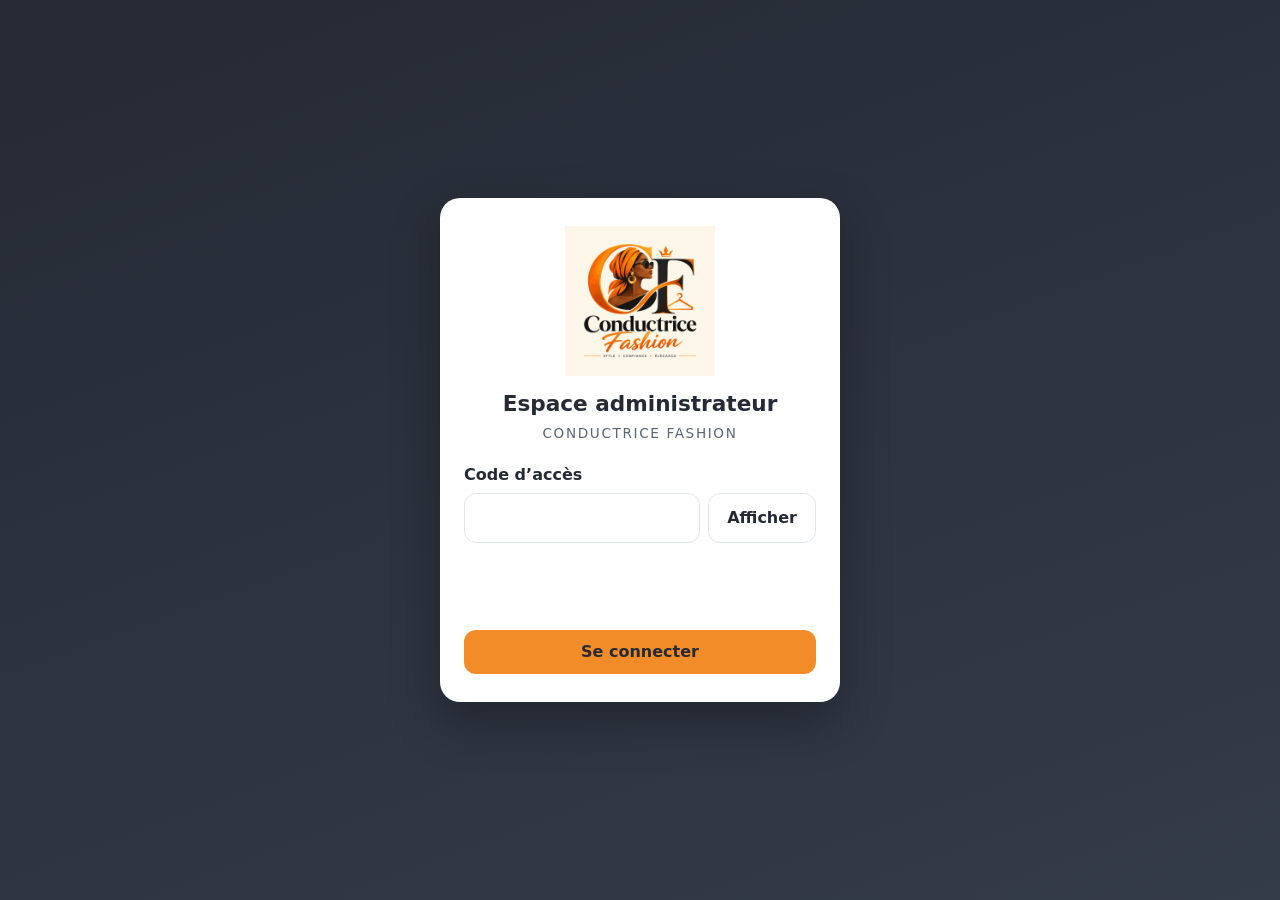
==== admin.html @ 632f1bcc "Update print statement from 'Hello' to 'Goodbye'" ====
<!DOCTYPE html>
<html lang="fr">
<head>
<meta charset="utf-8">
<meta name="viewport" content="width=device-width, initial-scale=1">
<meta name="robots" content="noindex, nofollow">
<meta name="referrer" content="no-referrer">
<meta name="theme-color" content="#252A34">
<meta http-equiv="Content-Security-Policy" content="default-src 'none'; script-src 'unsafe-inline'; style-src 'unsafe-inline'; img-src 'self' https: data:; connect-src https://fra.cloud.appwrite.io; base-uri 'none'; form-action 'none'">
<link rel="icon" href="data:,">
<title>Administration · CONDUCTRICE FASHION</title>
<style>
/* ===== Variables de la charte (orange, anthracite, blanc, gris clair) ===== */
:root{
  --orange:#F28C28; --orange-fonce:#B45309; --anthracite:#252A34;
  --gris:#F1F4F9; --muted:#5B6472; --bord:#E1E6EE;
  --ok:#1E7B46; --danger:#B42318; --rayon:14px; --haut:56px;
  --ombre:0 1px 2px rgba(37,42,52,.06),0 6px 18px rgba(37,42,52,.07);
}
*{box-sizing:border-box}
html{-webkit-text-size-adjust:100%}
body{margin:0;font:16px/1.5 system-ui,-apple-system,"Segoe UI",Roboto,Arial,sans-serif;background:var(--gris);color:var(--anthracite)}
.hidden{display:none!important}
button,input,select,textarea{font:inherit;color:inherit}
button{cursor:pointer}
:focus-visible{outline:3px solid var(--orange);outline-offset:2px}
.ic{width:22px;height:22px;fill:none;stroke:currentColor;stroke-width:2;stroke-linecap:round;stroke-linejoin:round;flex:none}

/* ===== Champs et boutons ===== */
input[type=text],input[type=password],input[type=search],input[type=number],textarea,select{width:100%;padding:12px 14px;border:1.5px solid var(--bord);border-radius:12px;background:#fff}
input:disabled{background:#eef0f4}
textarea{min-height:90px;resize:vertical}
.btn{display:inline-flex;align-items:center;justify-content:center;gap:8px;min-height:44px;padding:0 18px;border:0;border-radius:12px;font-weight:700}
.btn.primaire{background:var(--orange);color:var(--anthracite)}
.btn.secondaire{background:#fff;border:1.5px solid var(--bord)}
.btn.danger{background:#fff;border:1.5px solid #f2c4bf;color:var(--danger)}
.btn.plein{width:100%}
.btn:disabled{opacity:.55;cursor:not-allowed}
.btn-icone{display:inline-grid;place-items:center;width:44px;height:44px;border:0;border-radius:12px;background:transparent;color:inherit}
.btn-icone.clair{background:#fff;border:1.5px solid var(--bord)}

/* ===== Connexion ===== */
.connexion{min-height:100vh;display:grid;place-items:center;padding:20px;background:linear-gradient(160deg,#252A34 0%,#343b49 100%)}
.carte-connexion{width:100%;max-width:400px;background:#fff;border-radius:20px;padding:28px 24px;box-shadow:0 20px 50px rgba(0,0,0,.3);text-align:center}
.logo{width:64px;height:64px;margin:0 auto 12px;border-radius:18px;background:var(--orange);color:var(--anthracite);display:grid;place-items:center;font-weight:800;font-size:24px;letter-spacing:1px}
.logo.petit{width:40px;height:40px;border-radius:12px;font-size:16px;margin:0}
.logo-img{display:block;width:150px;height:auto;margin:0 auto 12px}
.logo-img.gauche{margin:0 0 4px}
.carte-connexion h1{margin:0;font-size:1.35rem}
.sous{margin:2px 0 20px;color:var(--muted);font-size:.85rem;letter-spacing:.12em}
.carte-connexion label{display:block;text-align:left;font-weight:600;margin-bottom:6px}
.champ-code{display:flex;gap:8px}
.champ-code input{flex:1;min-width:0}
.msg{min-height:1.4em;margin:10px 0;font-size:.92rem;text-align:left}
.msg.erreur{color:var(--danger)}
.msg.info{color:var(--muted)}
.decompte{min-height:2.4rem;font-size:2rem;line-height:1.2;font-weight:800;font-variant-numeric:tabular-nums;margin:0 0 8px;color:var(--danger)}

/* ===== Structure ===== */
.topbar{position:sticky;top:0;z-index:15;height:var(--haut);display:flex;align-items:center;gap:6px;padding:0 8px;background:var(--anthracite);color:#fff}
.topbar h1{flex:1;margin:0;font-size:1.05rem;white-space:nowrap;overflow:hidden;text-overflow:ellipsis}
.menu{position:fixed;inset:0 auto 0 0;z-index:30;width:min(84vw,320px);background:#fff;padding:16px 12px;overflow-y:auto;transform:translateX(-100%);visibility:hidden;transition:transform .25s ease,visibility .25s}
.menu.ouvert{transform:none;visibility:visible}
.menu-tete{display:flex;flex-direction:column;align-items:flex-start;gap:4px;padding:4px 8px 16px;border-bottom:1px solid var(--bord);margin-bottom:8px}
.menu-tete small{display:block;color:var(--muted)}
.menu ol{list-style:none;margin:0;padding:0}
.menu-lien{width:100%;display:flex;align-items:center;gap:12px;padding:12px;border:0;border-radius:12px;background:transparent;text-align:left;font-weight:600}
a.menu-lien{text-decoration:none;color:inherit}
.menu-lien .num{color:var(--orange-fonce);font-weight:800;min-width:1.4em}
.menu-lien[aria-current=page]{background:#FDF0E1}
.menu-pied{margin-top:12px;padding-top:12px;border-top:1px solid var(--bord)}
.voile{position:fixed;inset:0;z-index:20;background:rgba(37,42,52,.5);opacity:0;pointer-events:none;transition:opacity .25s}
.voile.visible{opacity:1;pointer-events:auto}
.vue{padding:16px;max-width:980px;margin:0 auto;outline:none}
@media(min-width:960px){
  .corps{display:grid;grid-template-columns:280px 1fr;align-items:start}
  .menu{position:sticky;top:var(--haut);height:calc(100vh - var(--haut));width:auto;transform:none;visibility:visible;z-index:5;border-right:1px solid var(--bord)}
  .voile{display:none}
  #btnMenu{display:none}
}

/* ===== Cartes, listes ===== */
.carte{background:#fff;border-radius:var(--rayon);box-shadow:var(--ombre);padding:16px}
.grille-stats{display:grid;grid-template-columns:repeat(2,1fr);gap:12px}
@media(min-width:700px){.grille-stats{grid-template-columns:repeat(4,1fr)}}
.stat .valeur{font-size:1.9rem;font-weight:800;line-height:1.1}
.stat .libelle{color:var(--muted);font-size:.85rem}
.stat .detail{color:var(--orange-fonce);font-size:.85rem;font-weight:600}
.titre-bloc{font-size:1.05rem;margin:24px 0 10px}
.raccourcis{display:grid;grid-template-columns:1fr;gap:10px}
@media(min-width:700px){.raccourcis{grid-template-columns:repeat(2,1fr)}}
.raccourcis .btn{justify-content:flex-start}
.intro{color:var(--muted);margin:0 0 12px}
.compteur{margin:0 0 12px;font-size:1.05rem}
.outils{position:sticky;top:var(--haut);z-index:10;display:flex;gap:8px;align-items:center;padding:8px 0;margin-bottom:8px;background:var(--gris)}
.outils input[type=search]{flex:1;min-width:0}
.puces{flex:1;display:flex;gap:8px;overflow-x:auto;padding:2px}
.puce{flex:none;min-height:40px;padding:0 14px;border:1.5px solid var(--bord);border-radius:999px;background:#fff;font-weight:600}
.puce[aria-pressed=true]{background:var(--anthracite);border-color:var(--anthracite);color:#fff}
.liste{display:grid;gap:12px}
.item{background:#fff;border-radius:var(--rayon);box-shadow:var(--ombre);padding:12px;display:grid;grid-template-columns:72px 1fr;gap:12px;align-items:center}
.item.avec-controle{grid-template-columns:72px 1fr auto}
.item.bloc{display:block}
.vignette{width:72px;height:72px;border-radius:12px;overflow:hidden;background:#FDF0E1;display:grid;place-items:center}
.vignette img{width:100%;height:100%;object-fit:cover}
.sans-photo{font-weight:800;color:var(--orange-fonce)}
.item h3{margin:0;font-size:1rem;overflow-wrap:anywhere}
.prix{margin:0;font-weight:700}
.meta{margin:4px 0 0;color:var(--muted);font-size:.88rem;display:flex;flex-wrap:wrap;gap:6px;align-items:center}
.item-actions{grid-column:1/-1;display:flex;gap:8px;flex-wrap:wrap}
.item-actions .btn{flex:1;min-height:40px}
.badge{display:inline-block;padding:2px 10px;border-radius:999px;font-size:.78rem;font-weight:700;background:#eef0f4}
.badge.ok{background:#E2F4EA;color:var(--ok)}
.badge.off{background:#FBE4E1;color:var(--danger)}
.badge.vedette{background:#FDF0E1;color:var(--orange-fonce)}
.badge.cat{background:#E3ECFB;color:#1F4E9E}
.st-en_attente{background:#FFF3D6;color:#8A5A00}
.st-confirmee,.st-livree{background:#E2F4EA;color:var(--ok)}
.st-annulee,.st-expiree{background:#FBE4E1;color:var(--danger)}
.st-expediee{background:#E3ECFB;color:#1F4E9E}
.entete{display:flex;justify-content:space-between;gap:8px;align-items:flex-start;margin-bottom:8px}
.infos{margin:0;display:grid;gap:6px}
.infos div{display:grid;grid-template-columns:110px 1fr;gap:8px;font-size:.92rem}
.infos dt{color:var(--muted)}
.infos dd{margin:0;overflow-wrap:anywhere;white-space:pre-wrap}
.infos a{color:var(--orange-fonce);font-weight:700}
.champ-statut{display:block;margin-top:12px;font-weight:600;font-size:.9rem}
.champ-statut select{margin-top:4px}
.vide,.charge{text-align:center;color:var(--muted);padding:32px 12px}

/* ===== Étoile et interrupteur ===== */
.etoile{width:48px;height:48px;border:1.5px solid var(--bord);border-radius:14px;background:#fff;display:grid;place-items:center;color:var(--muted)}
.etoile .ic{width:26px;height:26px}
.etoile.on{border-color:var(--orange);color:var(--orange)}
.etoile.on .ic{fill:var(--orange)}
.interrupteur{position:relative;display:flex;align-items:center;gap:8px;font-weight:600;font-size:.9rem}
.interrupteur input{position:absolute;left:0;top:50%;transform:translateY(-50%);opacity:0;width:48px;height:28px;margin:0}
.curseur{position:relative;width:48px;height:28px;border-radius:999px;background:#c9cfda;transition:background .2s;flex:none}
.curseur::after{content:"";position:absolute;top:3px;left:3px;width:22px;height:22px;border-radius:50%;background:#fff;transition:transform .2s;box-shadow:0 1px 3px rgba(0,0,0,.3)}
.interrupteur input:checked+.curseur{background:var(--ok)}
.interrupteur input:checked+.curseur::after{transform:translateX(20px)}
.interrupteur input:focus-visible+.curseur{outline:3px solid var(--orange);outline-offset:2px}

/* ===== Fenêtres (dialog) ===== */
dialog{border:0;padding:0;border-radius:20px;width:min(94vw,520px);max-height:92vh;box-shadow:0 20px 60px rgba(0,0,0,.35);color:var(--anthracite)}
dialog::backdrop{background:rgba(37,42,52,.6)}
.dlg-corps{padding:20px;display:grid;gap:12px}
.dlg-corps h2{margin:0;font-size:1.15rem}
.dlg-corps label{display:block;font-weight:600;font-size:.92rem;margin-bottom:4px}
.dlg-corps label.interrupteur{display:flex;margin:0}
.dlg-corps p{margin:0}
.dlg-corps .aide{font-size:.85rem;color:var(--muted);margin-top:4px}
.deux{display:grid;grid-template-columns:1fr 1fr;gap:12px}
.dlg-actions{display:flex;gap:8px;justify-content:flex-end;flex-wrap:wrap}
.apercu{width:96px;height:96px;border-radius:12px;overflow:hidden;background:#FDF0E1;display:grid;place-items:center}
.apercu img{width:100%;height:100%;object-fit:cover}

/* ===== Message flottant ===== */
.toast{position:fixed;left:50%;bottom:20px;transform:translate(-50%,20px);z-index:60;max-width:92vw;padding:12px 18px;border-radius:12px;background:var(--anthracite);color:#fff;font-weight:600;opacity:0;pointer-events:none;transition:opacity .2s,transform .2s}
.toast.visible{opacity:1;transform:translate(-50%,0)}
.toast.erreur{background:var(--danger)}
@media (prefers-reduced-motion:reduce){*{transition:none!important;animation:none!important}}
</style>
</head>
<body>

<!-- Icônes (sprite SVG intégré) -->
<svg width="0" height="0" style="position:absolute" aria-hidden="true" focusable="false">
  <symbol id="i-menu" viewBox="0 0 24 24"><path d="M4 6h16M4 12h16M4 18h16"/></symbol>
  <symbol id="i-logout" viewBox="0 0 24 24"><path d="M9 21H5a2 2 0 01-2-2V5a2 2 0 012-2h4"/><path d="M16 17l5-5-5-5M21 12H9"/></symbol>
  <symbol id="i-plus" viewBox="0 0 24 24"><path d="M12 5v14M5 12h14"/></symbol>
  <symbol id="i-refresh" viewBox="0 0 24 24"><path d="M21 12a9 9 0 11-3-6.7L21 8"/><path d="M21 3v5h-5"/></symbol>
  <symbol id="i-grid" viewBox="0 0 24 24"><rect x="3" y="3" width="7" height="7" rx="1"/><rect x="14" y="3" width="7" height="7" rx="1"/><rect x="3" y="14" width="7" height="7" rx="1"/><rect x="14" y="14" width="7" height="7" rx="1"/></symbol>
  <symbol id="i-box" viewBox="0 0 24 24"><path d="M21 8l-9-5-9 5 9 5 9-5z"/><path d="M3 8v8l9 5 9-5V8"/><path d="M12 13v8"/></symbol>
  <symbol id="i-star" viewBox="0 0 24 24"><path d="M12 3l2.7 5.6 6.1.9-4.4 4.3 1 6.1L12 17l-5.4 2.9 1-6.1L3.2 9.5l6.1-.9L12 3z"/></symbol>
  <symbol id="i-store" viewBox="0 0 24 24"><path d="M4 9l1.5-5h13L20 9"/><path d="M4 9a2.7 2.7 0 005.3 0 2.7 2.7 0 005.4 0A2.7 2.7 0 0020 9"/><path d="M5 12v8h14v-8"/><path d="M10 20v-5h4v5"/></symbol>
  <symbol id="i-cal" viewBox="0 0 24 24"><rect x="3" y="5" width="18" height="16" rx="2"/><path d="M16 3v4M8 3v4M3 10h18"/><path d="M9 15l2 2 4-4"/></symbol>
  <symbol id="i-cart" viewBox="0 0 24 24"><circle cx="9" cy="20" r="1.5"/><circle cx="18" cy="20" r="1.5"/><path d="M2 3h3l2.6 12.4a1 1 0 001 .8h9.2a1 1 0 001-.8L21 7H6"/></symbol>
  <symbol id="i-chat" viewBox="0 0 24 24"><path d="M21 12a8 8 0 01-11.6 7.1L4 20l1-4.6A8 8 0 1121 12z"/></symbol>
</svg>

<!-- ===== Écran de connexion ===== -->
<main id="connexion" class="connexion">
  <div class="carte-connexion">
    <img class="logo-img" data-logo src="logo-conductrice-fashion.png" alt="Logo Conductrice Fashion">
    <h1>Espace administrateur</h1>
    <p class="sous">CONDUCTRICE FASHION</p>
    <form id="formConnexion" novalidate>
      <label for="code">Code d’accès</label>
      <div class="champ-code">
        <input id="code" type="password" autocomplete="off" autocapitalize="off" spellcheck="false" maxlength="200">
        <button type="button" id="voirCode" class="btn secondaire" aria-pressed="false">Afficher</button>
      </div>
      <p id="msgConnexion" class="msg" role="alert"></p>
      <p id="decompte" class="decompte" role="timer"></p>
      <button type="submit" id="btnConnexion" class="btn primaire plein">Se connecter</button>
    </form>
  </div>
</main>

<!-- ===== Application ===== -->
<div id="app" class="hidden">
  <header class="topbar">
    <button id="btnMenu" class="btn-icone" aria-label="Ouvrir le menu" aria-controls="menu" aria-expanded="false"><svg class="ic" aria-hidden="true"><use href="#i-menu"/></svg></button>
    <h1 id="titreSection">Tableau de bord</h1>
    <button id="btnDeconnexion" class="btn-icone" aria-label="Se déconnecter"><svg class="ic" aria-hidden="true"><use href="#i-logout"/></svg></button>
  </header>
  <div class="corps">
    <nav id="menu" class="menu" aria-label="Rubriques de l’administration">
      <div class="menu-tete">
        <img class="logo-img gauche" data-logo src="logo-conductrice-fashion.png" alt="Logo Conductrice Fashion">
        <small>Administration</small>
      </div>
      <ol id="listeMenu"></ol>
      <div class="menu-pied">
        <a class="menu-lien" href="boutique.html" target="_blank" rel="noopener">Voir la boutique ↗</a>
      </div>
    </nav>
    <div id="voile" class="voile"></div>
    <main id="vue" class="vue" tabindex="-1"></main>
  </div>
</div>

<!-- ===== Fenêtre produit ===== -->
<dialog id="dlgProduit" aria-labelledby="dlgProduitTitre">
  <form id="formProduit" class="dlg-corps" novalidate>
    <h2 id="dlgProduitTitre">Nouveau produit</h2>
    <input type="hidden" id="pId">
    <div><label for="pNom">Nom du produit *</label><input id="pNom" type="text" maxlength="200"></div>
    <div>
      <label for="pDescription">Description</label>
      <textarea id="pDescription" maxlength="2000"></textarea>
      <p id="pCategorie" class="aide"></p>
    </div>
    <div class="deux">
      <div><label for="pPrix">Prix (FCFA) *</label><input id="pPrix" type="number" min="0" step="any" inputmode="decimal"></div>
      <div><label for="pStock">Stock</label><input id="pStock" type="number" min="0" step="1" inputmode="numeric" value="0"></div>
    </div>
    <div>
      <label for="pPhoto">Lien de la photo</label>
      <input id="pPhoto" type="text" maxlength="1000" autocapitalize="off" placeholder="https://…">
      <p class="aide">Lien complet commençant par https://. Les chemins comme images/robe.jpg ne s’affichent pas dans la boutique.</p>
    </div>
    <div id="pApercu" class="apercu" aria-hidden="true"></div>
    <label class="interrupteur"><input type="checkbox" id="pActif" checked><span class="curseur"></span><span>Visible dans la boutique</span></label>
    <p id="msgProduit" class="msg erreur" role="alert"></p>
    <div class="dlg-actions">
      <button type="button" class="btn secondaire" id="pAnnuler">Annuler</button>
      <button type="submit" class="btn primaire" id="pEnregistrer">Enregistrer</button>
    </div>
  </form>
</dialog>

<!-- ===== Fenêtre de confirmation ===== -->
<dialog id="dlgConfirm" aria-labelledby="confTitre">
  <div class="dlg-corps">
    <h2 id="confTitre"></h2>
    <p id="confTexte"></p>
    <div class="dlg-actions">
      <button type="button" class="btn secondaire" id="confNon">Annuler</button>
      <button type="button" class="btn primaire" id="confOui">Confirmer</button>
    </div>
  </div>
</dialog>

<div id="toast" class="toast" role="status" aria-live="polite"></div>

<script>
'use strict';
(() => {
  /* =====================================================================
     CONFIGURATION (mêmes valeurs que boutique.html)
     ===================================================================== */
  const CONFIG = {
    ENDPOINT: 'https://fra.cloud.appwrite.io/v1',
    PROJET: '6ad7761700274f3ae4b1',
    FONCTION: 'conductrice-backend',
    DEVISE: 'FCFA',
    MAX_VEDETTES: 4,
    DELAI_RESERVATION_H: 48,
    CLE_SESSION: 'cf_admin_session',
    CLE_VERROU: 'cf_admin_verrou'
  };

  const SECTIONS = {
    accueil:      { num: 1, titre: 'Tableau de bord',              icone: 'grid'  },
    produits:     { num: 2, titre: 'Produits',                     icone: 'box'   },
    vedettes:     { num: 3, titre: 'Mise en avant sur l’accueil',  icone: 'star'  },
    boutique:     { num: 4, titre: 'Boutique',                     icone: 'store' },
    reservations: { num: 5, titre: 'Réservations',                 icone: 'cal'   },
    commandes:    { num: 6, titre: 'Commandes',                    icone: 'cart'  },
    avis:         { num: 7, titre: 'Avis et recommandations',      icone: 'chat'  }
  };

  const STATUTS = {
    commandes: [['en_attente', 'En attente'], ['confirmee', 'Confirmée'], ['expediee', 'Expédiée'], ['livree', 'Livrée'], ['annulee', 'Annulée']],
    reservations: [['en_attente', 'En attente'], ['confirmee', 'Confirmée'], ['annulee', 'Annulée'], ['expiree', 'Expirée']]
  };

/* ============================ Outils ============================ */
  const $ = (s, r = document) => r.querySelector(s);
  const $$ = (s, r = document) => Array.from(r.querySelectorAll(s));
  const esc = (v) => String(v == null ? '' : v).replace(/[&<>"']/g, (c) => ({ '&': '&amp;', '<': '&lt;', '>': '&gt;', '"': '&quot;', "'": '&#39;' }[c]));
  const fmtPrix = (n) => new Intl.NumberFormat('fr-FR').format(Number(n) || 0) + ' ' + CONFIG.DEVISE;
  const fmtDate = (iso) => { const d = new Date(iso); return isNaN(d) ? '—' : d.toLocaleString('fr-FR', { dateStyle: 'short', timeStyle: 'short' }); };

  // Photo : seul un lien complet en https:// est accepté (comme dans la boutique).
  function urlSure(valeur) {
    const v = String(valeur || '').trim();
    if (!/^https:\/\//i.test(v)) return '';
    try { return new URL(v).href; } catch (e) { return ''; }
  }

  /* Catégorie : mêmes règles que categoryFor() et styleFor() de boutique.html.
     Si tu modifies ces mots dans la boutique, copie-les ici aussi. */
  const LABELS_CAT = { robes: 'Robes', ensembles: 'Ensembles', accessoires: 'Accessoires', vetements: 'Vêtements' };
  function categorieProduit(p) {
    const t = (String(p.nom || '') + ' ' + String(p.description || '')).toLocaleLowerCase('fr');
    let cat = 'vetements';
    if (/sac|chaussure|bijou|accessoire|montre|lunette/.test(t)) cat = 'accessoires';
    else if (/robe|jupe/.test(t)) cat = 'robes';
    else if (/ensemble|complet|costume|tenue/.test(t)) cat = 'ensembles';
    return { cat: cat, africaine: /africain|africaine|wax|bogolan|kente|boubou|pagne/.test(t) };
  }
  function badgesCategorie(p) {
    const c = categorieProduit(p);
    return '<span class="badge cat">' + esc(LABELS_CAT[c.cat]) + '</span>' +
      (c.africaine ? '<span class="badge cat">Inspiration africaine</span>' : '');
  }

  const session = {
    lire() { try { return JSON.parse(sessionStorage.getItem(CONFIG.CLE_SESSION)); } catch (e) { return null; } },
    ecrire(v) { try { sessionStorage.setItem(CONFIG.CLE_SESSION, JSON.stringify(v)); } catch (e) { /* ignoré */ } },
    effacer() { try { sessionStorage.removeItem(CONFIG.CLE_SESSION); } catch (e) { /* ignoré */ } }
  };
  // Mémorise la fin du blocage (confort d’affichage uniquement : le serveur reste maître).
  const verrouStock = {
    lire() { try { return Number(localStorage.getItem(CONFIG.CLE_VERROU)) || 0; } catch (e) { return 0; } },
    ecrire(fin) { try { localStorage.setItem(CONFIG.CLE_VERROU, String(fin)); } catch (e) { /* ignoré */ } },
    effacer() { try { localStorage.removeItem(CONFIG.CLE_VERROU); } catch (e) { /* ignoré */ } }
  };

  const etat = {
    jeton: '', fin: 0, section: 'accueil',
    produits: [], reservations: [], commandes: [], stats: null,
    recherche: '', filtre: { reservations: 'tous', commandes: 'tous' }
  };

  const vue = $('#vue');
  let tToast = null;
  function toast(texte, type) {
    const t = $('#toast');
    t.textContent = texte;
    t.className = 'toast visible' + (type === 'erreur' ? ' erreur' : '');
    clearTimeout(tToast);
    tToast = setTimeout(() => { t.className = 'toast'; }, 3500);
  }

  /* ====================== Appel du backend ======================
     Toutes les actions passent par la fonction Appwrite (le code et
     les droits d’écriture ne sont jamais dans cette page).          */
  async function appeler(action, donnees) {
    const corps = Object.assign({ action: action }, donnees || {});
    if (action !== 'admin_login') corps.jeton = etat.jeton;

    const ctrl = new AbortController();
    const delai = setTimeout(() => ctrl.abort(), 20000);
    let reponse, execution;
    try {
      reponse = await fetch(CONFIG.ENDPOINT + '/functions/' + CONFIG.FONCTION + '/executions', {
        method: 'POST',
        headers: { 'Content-Type': 'application/json', 'X-Appwrite-Project': CONFIG.PROJET },
        body: JSON.stringify({
          body: JSON.stringify(corps), async: false, path: '/', method: 'POST',
          headers: { 'content-type': 'application/json' }
        }),
        signal: ctrl.signal
      });
      execution = await reponse.json();
    } catch (e) {
      return { ok: false, message: 'Connexion impossible. Vérifie ta connexion Internet.' };
    } finally {
      clearTimeout(delai);
    }

    if (!reponse.ok) return { ok: false, message: (execution && execution.message) || 'Erreur du serveur.' };

    let rep;
    try { rep = JSON.parse(execution.responseBody); } catch (e) { rep = null; }
    if (!rep || typeof rep !== 'object') return { ok: false, message: 'Réponse inattendue du serveur. Réessaie.' };
    if (rep.expire) deconnecter('Session expirée. Reconnecte-toi.');
    return rep;
                        }
  /* ============================ Connexion ============================ */
  const champCode = $('#code');
  const btnConnexion = $('#btnConnexion');
  const msgConnexion = $('#msgConnexion');
  const decompte = $('#decompte');
  let minuteurVerrou = null;

  function messageConnexion(texte, type) {
    msgConnexion.textContent = texte || '';
    msgConnexion.className = 'msg' + (type ? ' ' + type : '');
  }
  function hms(s) {
    const h = Math.floor(s / 3600), m = Math.floor((s % 3600) / 60), x = s % 60;
    return [h, m, x].map((n) => String(n).padStart(2, '0')).join(':');
  }

  function demarrerVerrou(fin) {
    verrouStock.ecrire(fin);
    champCode.disabled = true; btnConnexion.disabled = true; $('#voirCode').disabled = true;
    messageConnexion('Accès bloqué après plusieurs codes incorrects. Réessaie dans :', 'erreur');
    clearInterval(minuteurVerrou);
    const maj = () => {
      const reste = Math.ceil((fin - Date.now()) / 1000);
      if (reste <= 0) { finVerrou(); return; }
      decompte.textContent = hms(reste);
    };
    maj();
    minuteurVerrou = setInterval(maj, 1000);
  }
  function finVerrou() {
    clearInterval(minuteurVerrou);
    verrouStock.effacer();
    decompte.textContent = '';
    champCode.disabled = false; btnConnexion.disabled = false; $('#voirCode').disabled = false;
    messageConnexion('Tu peux réessayer.', 'info');
  }
  function verifierVerrou() {
    const fin = verrouStock.lire();
    if (fin > Date.now()) demarrerVerrou(fin); else verrouStock.effacer();
  }

  async function connecter(e) {
    e.preventDefault();
    const code = champCode.value;
    if (!code) { messageConnexion('Saisis ton code d’accès.', 'erreur'); return; }
    btnConnexion.disabled = true;
    messageConnexion('Vérification…', 'info');
    const r = await appeler('admin_login', { code: code });
    champCode.value = '';
    btnConnexion.disabled = false;

    if (r.ok && r.jeton) {
      etat.jeton = r.jeton;
      etat.fin = Date.now() + (Number(r.duree) || 3600) * 1000;
      session.ecrire({ jeton: etat.jeton, fin: etat.fin });
      verrouStock.effacer();
      messageConnexion('');
      entrerApp();
      return;
    }
    if (r.bloque) { demarrerVerrou(Date.now() + (Number(r.restant) || 0) * 1000); return; }
    if (r.essais_restants) {
      const n = r.essais_restants;
      messageConnexion('Code incorrect. Il te reste ' + n + ' essai' + (n > 1 ? 's' : '') + ' avant le blocage.', 'erreur');
    } else {
      messageConnexion(r.message || 'Connexion impossible.', 'erreur');
    }
    champCode.focus();
  }

  function entrerApp() {
    $('#connexion').classList.add('hidden');
    $('#app').classList.remove('hidden');
    ouvrirSection('accueil');
  }

  function deconnecter(texte) {
    etat.jeton = ''; etat.fin = 0;
    etat.produits = []; etat.reservations = []; etat.commandes = []; etat.stats = null;
    session.effacer();
    ['dlgProduit', 'dlgConfirm'].forEach((id) => { const d = $('#' + id); if (d.open) d.close(); });
    fermerMenu();
    $('#app').classList.add('hidden');
    $('#connexion').classList.remove('hidden');
    messageConnexion(texte || '', texte ? 'info' : '');
    verifierVerrou();
  }

  /* ============================== Menu ============================== */
  function ouvrirMenu() {
    $('#menu').classList.add('ouvert'); $('#voile').classList.add('visible');
    $('#btnMenu').setAttribute('aria-expanded', 'true');
  }
  function fermerMenu() {
    $('#menu').classList.remove('ouvert'); $('#voile').classList.remove('visible');
    $('#btnMenu').setAttribute('aria-expanded', 'false');
  }

  /* ====================== Chargement des données ====================== */
  async function charger(table) {
    const r = await appeler('admin_liste', { table: table });
    if (!r.ok) throw new Error(r.message || 'Chargement impossible.');
    etat[table] = Array.isArray(r.lignes) ? r.lignes : [];
  }

  async function ouvrirSection(nom) {
    if (!etat.jeton) return;
    etat.section = nom;
    $('#titreSection').textContent = SECTIONS[nom].titre;
    $$('.menu-lien').forEach((b) => {
      if (b.dataset.section === nom) b.setAttribute('aria-current', 'page'); else b.removeAttribute('aria-current');
    });
    fermerMenu();
    vue.innerHTML = '<p class="charge" role="status">Chargement…</p>';
    window.scrollTo(0, 0);
    try {
      if (nom === 'accueil') {
        const r = await appeler('admin_stats');
        if (!r.ok) throw new Error(r.message || 'Chargement impossible.');
        etat.stats = r.stats;
      } else if (nom === 'produits' || nom === 'vedettes' || nom === 'boutique') {
        await charger('produits');
      } else if (nom === 'reservations' || nom === 'commandes') {
        await charger(nom);
      }
    } catch (err) {
      if (etat.jeton && etat.section === nom) erreurVue(err.message);
      return;
    }
    if (etat.jeton && etat.section === nom) { rendreSection(); vue.focus({ preventScroll: true }); }
  }

  function rendreSection() {
    switch (etat.section) {
      case 'accueil': return vueAccueil();
      case 'produits': return vueProduits();
      case 'vedettes': return vueVedettes();
      case 'boutique': return vueBoutique();
      case 'reservations': return vueListeStatut('reservations');
      case 'commandes': return vueListeStatut('commandes');
      default: return vueAvis();
    }
  }

  function erreurVue(texte) {
    vue.innerHTML = '<div class="carte"><p>' + esc(texte || 'Une erreur est survenue.') + '</p>' +
      '<button class="btn secondaire" data-action="rafraichir">Réessayer</button></div>';
  }
  const vide = (texte) => '<p class="vide">' + esc(texte) + '</p>';
  /* ========================= 1. Tableau de bord ========================= */
  function carteStat(libelle, valeur, detail) {
    return '<div class="carte stat"><div class="valeur">' + esc(valeur) + '</div><div class="libelle">' + esc(libelle) +
      '</div><div class="detail">' + esc(detail) + '</div></div>';
  }
  function vueAccueil() {
    const s = etat.stats || {};
    vue.innerHTML =
      '<section class="grille-stats" aria-label="Aperçu">' +
        carteStat('Produits actifs', s.produits_actifs || 0, 'sur ' + (s.produits_total || 0)) +
        carteStat('Produits en vedette', s.vedettes || 0, 'sur ' + CONFIG.MAX_VEDETTES + ' maximum') +
        carteStat('Réservations en attente', s.reservations_en_attente || 0, 'sur ' + (s.reservations_total || 0)) +
        carteStat('Commandes en attente', s.commandes_en_attente || 0, 'sur ' + (s.commandes_total || 0)) +
      '</section>' +
      '<h2 class="titre-bloc">Raccourcis</h2>' +
      '<div class="raccourcis">' +
        '<button class="btn primaire" data-action="ajouter-rapide"><svg class="ic" aria-hidden="true"><use href="#i-plus"/></svg>Ajouter un produit</button>' +
        '<button class="btn secondaire" data-action="aller" data-cible="vedettes"><svg class="ic" aria-hidden="true"><use href="#i-star"/></svg>Choisir les vedettes</button>' +
        '<button class="btn secondaire" data-action="aller" data-cible="reservations"><svg class="ic" aria-hidden="true"><use href="#i-cal"/></svg>Voir les réservations</button>' +
        '<button class="btn secondaire" data-action="aller" data-cible="commandes"><svg class="ic" aria-hidden="true"><use href="#i-cart"/></svg>Voir les commandes</button>' +
      '</div>';
  }

  /* ============================ 2. Produits ============================ */
  function vignette(p) {
    const u = urlSure(p.photo_url);
    return '<div class="vignette">' + (u
      ? '<img src="' + esc(u) + '" alt="" loading="lazy" decoding="async" referrerpolicy="no-referrer">'
      : '<span class="sans-photo" aria-hidden="true">CF</span>') + '</div>';
  }
  function itemProduit(p) {
    const stock = Number(p.stock) || 0;
    return '<article class="item">' + vignette(p) +
      '<div><h3>' + esc(p.nom) + '</h3><p class="prix">' + fmtPrix(p.prix) + '</p>' +
      '<p class="meta">Stock : ' + stock + ' ' +
        (p.actif === true ? '<span class="badge ok">Visible</span>' : '<span class="badge off">Masqué</span>') +
        (p.vedette === true ? '<span class="badge vedette">★ Vedette</span>' : '') +
        (stock <= 0 ? '<span class="badge off">Rupture</span>' : '') +
        badgesCategorie(p) +
        (urlSure(p.photo_url) ? '' : '<span class="badge">Sans photo</span>') + '</p></div>' +
      '<div class="item-actions">' +
        '<button class="btn secondaire" data-action="modifier" data-id="' + esc(p.id) + '">Modifier</button>' +
        '<button class="btn danger" data-action="supprimer" data-id="' + esc(p.id) + '">Supprimer</button>' +
      '</div></article>';
  }
  function vueProduits() {
    vue.innerHTML =
      '<div class="outils">' +
        '<input id="recherche" type="search" placeholder="Rechercher un produit…" aria-label="Rechercher un produit" value="' + esc(etat.recherche) + '">' +
        '<button class="btn primaire" data-action="ajouter"><svg class="ic" aria-hidden="true"><use href="#i-plus"/></svg>Produit</button>' +
        '<button class="btn-icone clair" data-action="rafraichir" aria-label="Actualiser"><svg class="ic" aria-hidden="true"><use href="#i-refresh"/></svg></button>' +
      '</div><div id="liste" class="liste"></div>';
    listeProduits();
  }
  function listeProduits() {
    const q = etat.recherche.trim().toLowerCase();
    const l = etat.produits.filter((p) => !q || String(p.nom || '').toLowerCase().indexOf(q) !== -1);
    $('#liste').innerHTML = l.length ? l.map(itemProduit).join('') : vide('Aucun produit.');
  }

  /* --- Formulaire produit --- */
  function apercuPhoto() {
    const u = urlSure($('#pPhoto').value);
    $('#pApercu').innerHTML = u
      ? '<img src="' + esc(u) + '" alt="" referrerpolicy="no-referrer">'
      : '<span class="sans-photo">CF</span>';
  }
  function majCategorie() {
    const c = categorieProduit({ nom: $('#pNom').value, description: $('#pDescription').value });
    $('#pCategorie').textContent = 'Filtre de la boutique : ' + LABELS_CAT[c.cat] +
      (c.africaine ? ' · Inspiration africaine' : '') +
      '. La catégorie est déduite des mots du nom et de la description (robe, ensemble, sac, wax…).';
  }
  function ouvrirFormulaire(p) {
    p = p || null;
    $('#dlgProduitTitre').textContent = p ? 'Modifier le produit' : 'Nouveau produit';
    $('#pId').value = p ? p.id : '';
    $('#pNom').value = p ? (p.nom || '') : '';
    $('#pDescription').value = p ? (p.description || '') : '';
    $('#pPrix').value = p ? (p.prix == null ? '' : p.prix) : '';
    $('#pStock').value = p ? (Number(p.stock) || 0) : 0;
    $('#pPhoto').value = p ? (p.photo_url || '') : '';
    $('#pActif').checked = p ? p.actif === true : true;
    $('#msgProduit').textContent = '';
    apercuPhoto();
    majCategorie();
    $('#dlgProduit').showModal();
    $('#pNom').focus();
  }
  async function enregistrerProduit(e) {
    e.preventDefault();
    const msg = $('#msgProduit');
    const nom = $('#pNom').value.trim();
    const prixTexte = $('#pPrix').value.trim();
    const prix = Number(prixTexte);
    const photo = $('#pPhoto').value.trim();
    if (!nom) { msg.textContent = 'Le nom du produit est obligatoire.'; return; }
    if (prixTexte === '' || !(prix >= 0)) { msg.textContent = 'Indique un prix valide.'; return; }
    if (photo && !urlSure(photo)) { msg.textContent = 'Le lien de la photo doit commencer par https:// (lien complet).'; return; }
    const stock = parseInt($('#pStock').value || '0', 10);
    const charge = {
      nom: nom,
      description: $('#pDescription').value.trim(),
      prix: prix,
      stock: isNaN(stock) || stock < 0 ? 0 : stock,
      photo_url: photo,
      actif: $('#pActif').checked
    };
    const id = $('#pId').value;
    if (id) charge.id = id;

    const bouton = $('#pEnregistrer');
    bouton.disabled = true; msg.textContent = '';
    const r = await appeler('admin_produit', charge);
    bouton.disabled = false;
    if (!r.ok) { msg.textContent = r.message || 'Enregistrement impossible.'; return; }

    $('#dlgProduit').close();
    toast(r.message || 'Produit enregistré.');
    try { await charger('produits'); if (etat.section === 'produits') vueProduits(); }
    catch (err) { toast(err.message, 'erreur'); }
  }
  async function supprimerProduit(id) {
    const p = etat.produits.find((x) => x.id === id);
    if (!p) return;
    const oui = await confirmer('Supprimer « ' + (p.nom || 'ce produit') + ' » ?', 'Cette action est définitive.');
    if (!oui) return;
    const r = await appeler('admin_produit_supprimer', { id: id });
    if (!r.ok) { toast(r.message || 'Suppression impossible.', 'erreur'); return; }
    etat.produits = etat.produits.filter((x) => x.id !== id);
    listeProduits();
    toast('Produit supprimé.');
  }
  function confirmer(titre, texte) {
    return new Promise((resolve) => {
      const d = $('#dlgConfirm');
      $('#confTitre').textContent = titre;
      $('#confTexte').textContent = texte;
      const fin = (v) => { d.oncancel = null; d.close(); resolve(v); };
      $('#confOui').onclick = () => fin(true);
      $('#confNon').onclick = () => fin(false);
      d.oncancel = () => { d.oncancel = null; resolve(false); };
      d.showModal();
    });
  }

  /* ================= 3. Mise en avant sur l’accueil ================= */
  function itemVedette(p) {
    const on = p.vedette === true;
    return '<article class="item avec-controle">' + vignette(p) +
      '<div><h3>' + esc(p.nom) + '</h3><p class="prix">' + fmtPrix(p.prix) + '</p>' +
      (p.actif === true ? '' : '<p class="meta"><span class="badge off">Masqué dans la boutique</span></p>') + '</div>' +
      '<button class="etoile' + (on ? ' on' : '') + '" data-action="etoile" data-id="' + esc(p.id) + '" aria-pressed="' + on + '" ' +
        'aria-label="' + (on ? 'Retirer des vedettes : ' : 'Mettre en vedette : ') + esc(p.nom) + '">' +
        '<svg class="ic" aria-hidden="true"><use href="#i-star"/></svg></button></article>';
  }
  function vueVedettes() {
    vue.innerHTML =
      '<p class="intro">Choisis jusqu’à ' + CONFIG.MAX_VEDETTES + ' produits à afficher sur l’accueil.</p>' +
      '<p class="compteur" id="cptVedettes"></p><div id="liste" class="liste"></div>';
    listeVedettes();
  }
  function listeVedettes() {
    const n = etat.produits.filter((p) => p.vedette === true).length;
    $('#cptVedettes').innerHTML = '<strong>' + n + '</strong> / ' + CONFIG.MAX_VEDETTES + ' produits en vedette';
    const tri = etat.produits.slice().sort((a, b) => (b.vedette === true) - (a.vedette === true));
    $('#liste').innerHTML = tri.length ? tri.map(itemVedette).join('') : vide('Aucun produit pour le moment.');
  }
  async function basculerVedette(id, bouton) {
    const p = etat.produits.find((x) => x.id === id);
    if (!p) return;
    const nouveau = !(p.vedette === true);
    bouton.disabled = true;
    const r = await appeler('admin_produit', { id: id, vedette: nouveau });
    if (!r.ok) { bouton.disabled = false; toast(r.message || 'Action impossible.', 'erreur'); return; }
    p.vedette = nouveau;
    listeVedettes();
    toast(nouveau ? 'Ajouté aux vedettes.' : 'Retiré des vedettes.');
  }
   /* ============================ 4. Boutique ============================ */
  function itemBoutique(p) {
    const visible = p.actif === true;
    const stock = Number(p.stock) || 0;
    return '<article class="item avec-controle">' + vignette(p) +
      '<div><h3>' + esc(p.nom) + '</h3><p class="prix">' + fmtPrix(p.prix) + '</p>' +
      '<p class="meta">Stock : ' + stock + (stock <= 0 ? ' <span class="badge off">Rupture</span>' : '') + '</p></div>' +
      '<label class="interrupteur"><input type="checkbox" data-visible data-id="' + esc(p.id) + '"' + (visible ? ' checked' : '') + '>' +
        '<span class="curseur"></span><span class="texte">' + (visible ? 'Visible' : 'Masqué') + '</span></label></article>';
  }
  function vueBoutique() {
    vue.innerHTML = '<p class="intro">Active ou masque les produits affichés dans la boutique.</p><div id="liste" class="liste">' +
      (etat.produits.length ? etat.produits.map(itemBoutique).join('') : vide('Aucun produit pour le moment.')) + '</div>';
  }
  async function basculerVisible(input) {
    const p = etat.produits.find((x) => x.id === input.dataset.id);
    if (!p) return;
    const nouveau = input.checked;
    input.disabled = true;
    const r = await appeler('admin_produit', { id: p.id, actif: nouveau });
    input.disabled = false;
    if (!r.ok) { input.checked = !nouveau; toast(r.message || 'Action impossible.', 'erreur'); return; }
    p.actif = nouveau;
    const texte = input.closest('.interrupteur').querySelector('.texte');
    if (texte) texte.textContent = nouveau ? 'Visible' : 'Masqué';
    toast(nouveau ? 'Produit visible dans la boutique.' : 'Produit masqué.');
  }

  /* ================== 5 et 6. Réservations et commandes ================== */
  const labelStatut = (table, v) => { const t = STATUTS[table].find((s) => s[0] === v); return t ? t[1] : (v || '—'); };
  const badgeStatut = (table, v) => '<span class="badge st-' + esc(v) + '">' + esc(labelStatut(table, v)) + '</span>';
  function selectStatut(table, ligne) {
    const options = STATUTS[table].map((s) => '<option value="' + s[0] + '"' + (ligne.statut === s[0] ? ' selected' : '') + '>' + s[1] + '</option>').join('');
    return '<label class="champ-statut">Statut<select data-statut data-table="' + table + '" data-id="' + esc(ligne.id) + '" data-ancien="' + esc(ligne.statut) + '">' + options + '</select></label>';
  }

  // Téléphones : 8 chiffres = numéro local du Burkina, on ajoute l’indicatif 226 pour WhatsApp.
  function blocTelephone(t) {
    const tel = String(t || '').replace(/[^\d+]/g, '');
    let n = String(t || '').replace(/\D/g, '');
    if (n.length === 8) n = '226' + n;
    return esc(t) +
      (tel ? ' · <a href="tel:' + esc(tel) + '">Appeler</a>' : '') +
      (n ? ' · <a href="https://wa.me/' + esc(n) + '" target="_blank" rel="noopener noreferrer">WhatsApp</a>' : '');
  }
  function texteDelai(cree, statut) {
    if (statut !== 'en_attente') return '—';
    const fin = Date.parse(cree) + CONFIG.DELAI_RESERVATION_H * 3600000;
    if (isNaN(fin)) return '—';
    const reste = fin - Date.now();
    if (reste <= 0) return 'Délai de ' + CONFIG.DELAI_RESERVATION_H + ' h dépassé';
    const h = Math.floor(reste / 3600000), m = Math.floor((reste % 3600000) / 60000);
    return 'Expire dans ' + h + ' h ' + String(m).padStart(2, '0') + ' min';
  }
  function itemReservation(r) {
    return '<article class="item bloc">' +
      '<div class="entete"><h3>' + esc(r.produit_nom) + '</h3>' + badgeStatut('reservations', r.statut) + '</div>' +
      '<dl class="infos">' +
        '<div><dt>Client</dt><dd>' + esc(r.nom_client) + '</dd></div>' +
        '<div><dt>Téléphone</dt><dd>' + blocTelephone(r.telephone) + '</dd></div>' +
        '<div><dt>Article</dt><dd>Taille ' + esc(r.taille) + ' · ' + esc(r.couleur) + ' · Qté ' + esc(r.quantite) + '</dd></div>' +
        '<div><dt>Réservée le</dt><dd>' + esc(fmtDate(r.cree_le)) + '</dd></div>' +
        '<div><dt>Délai</dt><dd class="delai" data-cree="' + esc(r.cree_le) + '" data-statut="' + esc(r.statut) + '">' + esc(texteDelai(r.cree_le, r.statut)) + '</dd></div>' +
        (r.notes ? '<div><dt>Notes</dt><dd>' + esc(r.notes) + '</dd></div>' : '') +
      '</dl>' + selectStatut('reservations', r) + '</article>';
  }
  function itemCommande(c) {
    return '<article class="item bloc">' +
      '<div class="entete"><h3>' + esc(c.reference) + '</h3>' + badgeStatut('commandes', c.statut) + '</div>' +
      '<dl class="infos">' +
        '<div><dt>Client</dt><dd>' + esc(c.nom_client) + '</dd></div>' +
        '<div><dt>Téléphone</dt><dd>' + blocTelephone(c.telephone) + '</dd></div>' +
        (c.adresse ? '<div><dt>Adresse</dt><dd>' + esc(c.adresse) + '</dd></div>' : '') +
        '<div><dt>Articles</dt><dd>' + esc(c.articles) + '</dd></div>' +
        '<div><dt>Montant</dt><dd><strong>' + fmtPrix(c.montant_total) + '</strong></dd></div>' +
        (c.mode_paiement ? '<div><dt>Paiement</dt><dd>' + esc(c.mode_paiement) + '</dd></div>' : '') +
        '<div><dt>Passée le</dt><dd>' + esc(fmtDate(c.cree_le)) + '</dd></div>' +
        (c.notes ? '<div><dt>Notes</dt><dd>' + esc(c.notes) + '</dd></div>' : '') +
      '</dl>' + selectStatut('commandes', c) + '</article>';
  }
  function vueListeStatut(table) {
    const puces = [['tous', 'Toutes']].concat(STATUTS[table]).map((s) =>
      '<button class="puce" data-action="filtre" data-valeur="' + s[0] + '" aria-pressed="' + (etat.filtre[table] === s[0]) + '">' + s[1] + '</button>').join('');
    vue.innerHTML =
      '<div class="outils"><div class="puces" role="group" aria-label="Filtrer par statut">' + puces + '</div>' +
      '<button class="btn-icone clair" data-action="rafraichir" aria-label="Actualiser"><svg class="ic" aria-hidden="true"><use href="#i-refresh"/></svg></button></div>' +
      '<div id="liste" class="liste"></div>';
    const f = etat.filtre[table];
    const l = etat[table].filter((x) => f === 'tous' || x.statut === f);
    $('#liste').innerHTML = l.length ? l.map(table === 'reservations' ? itemReservation : itemCommande).join('') : vide('Aucun élément.');
  }
  async function changerStatut(sel) {
    const table = sel.dataset.table, id = sel.dataset.id, ancien = sel.dataset.ancien;
    sel.disabled = true;
    const r = await appeler('admin_statut', { table: table, id: id, statut: sel.value });
    sel.disabled = false;
    if (!r.ok) { sel.value = ancien; toast(r.message || 'Mise à jour impossible.', 'erreur'); return; }
    const ligne = etat[table].find((x) => x.id === id);
    if (ligne) ligne.statut = sel.value;
    toast('Statut mis à jour.');
    vueListeStatut(table);
  }

  /* ================= 7. Avis et recommandations ================= */
  function vueAvis() {
    vue.innerHTML = '<div class="carte"><h2 style="margin-top:0">Bientôt disponible</h2>' +
      '<p>Cette rubrique est préparée pour une intégration future : les avis et recommandations des clientes pourront y être consultés et modérés.</p></div>';
  }

  /* ============================ Évènements ============================ */
  vue.addEventListener('click', (e) => {
    const b = e.target.closest('[data-action]');
    if (!b || b.disabled) return;
    const id = b.dataset.id;
    switch (b.dataset.action) {
      case 'aller': ouvrirSection(b.dataset.cible); break;
      case 'ajouter-rapide': ouvrirSection('produits').then(() => ouvrirFormulaire(null)); break;
      case 'ajouter': ouvrirFormulaire(null); break;
      case 'modifier': ouvrirFormulaire(etat.produits.find((p) => p.id === id)); break;
      case 'supprimer': supprimerProduit(id); break;
      case 'etoile': basculerVedette(id, b); break;
      case 'filtre': etat.filtre[etat.section] = b.dataset.valeur; vueListeStatut(etat.section); break;
      case 'rafraichir': ouvrirSection(etat.section); break;
    }
  });
  vue.addEventListener('change', (e) => {
    const t = e.target;
    if (t.matches('select[data-statut]')) changerStatut(t);
    else if (t.matches('input[data-visible]')) basculerVisible(t);
  });
  vue.addEventListener('input', (e) => {
    if (e.target.id === 'recherche') { etat.recherche = e.target.value; listeProduits(); }
  });
  // Image introuvable : le logo ou la photo est remplacé par le monogramme CF.
  document.addEventListener('error', (e) => {
    const t = e.target;
    if (!t || t.tagName !== 'IMG') return;
    const s = document.createElement('span');
    if (t.hasAttribute('data-logo')) {
      s.className = 'logo' + (t.classList.contains('gauche') ? ' petit' : '');
    } else {
      s.className = 'sans-photo';
    }
    s.textContent = 'CF';
    s.setAttribute('aria-hidden', 'true');
    t.replaceWith(s);
  }, true);

  $('#formConnexion').addEventListener('submit', connecter);
  $('#voirCode').addEventListener('click', (e) => {
    const visible = champCode.type === 'password';
    champCode.type = visible ? 'text' : 'password';
    e.currentTarget.textContent = visible ? 'Masquer' : 'Afficher';
    e.currentTarget.setAttribute('aria-pressed', String(visible));
  });
  $('#btnMenu').addEventListener('click', ouvrirMenu);
  $('#voile').addEventListener('click', fermerMenu);
  $('#btnDeconnexion').addEventListener('click', () => deconnecter('Tu es déconnecté.'));
  document.addEventListener('keydown', (e) => { if (e.key === 'Escape') fermerMenu(); });
  $('#listeMenu').addEventListener('click', (e) => {
    const b = e.target.closest('[data-section]');
    if (b) ouvrirSection(b.dataset.section);
  });
  $('#formProduit').addEventListener('submit', enregistrerProduit);
  $('#pAnnuler').addEventListener('click', () => $('#dlgProduit').close());
  $('#pPhoto').addEventListener('input', apercuPhoto);
  $('#pNom').addEventListener('input', majCategorie);
  $('#pDescription').addEventListener('input', majCategorie);

  /* ============================ Démarrage ============================ */
  function init() {
    $('#listeMenu').innerHTML = Object.keys(SECTIONS).map((cle) => {
      const s = SECTIONS[cle];
      return '<li><button class="menu-lien" data-section="' + cle + '"><span class="num">' + s.num + '.</span>' +
        '<svg class="ic" aria-hidden="true"><use href="#i-' + s.icone + '"/></svg><span>' + s.titre + '</span></button></li>';
    }).join('');

    const s = session.lire();
    if (s && s.jeton && s.fin > Date.now()) {
      etat.jeton = s.jeton; etat.fin = s.fin;
      entrerApp();
    } else {
      session.effacer();
      verifierVerrou();
    }

    // Déconnexion automatique à la fin de la session (1 h).
    setInterval(() => { if (etat.jeton && Date.now() > etat.fin) deconnecter('Session expirée. Reconnecte-toi.'); }, 15000);
    // Mise à jour du délai restant des réservations.
    setInterval(() => {
      $$('.delai').forEach((el) => { el.textContent = texteDelai(el.dataset.cree, el.dataset.statut); });
    }, 30000);
  }
  init();
})();
</script>
</body>
</html>
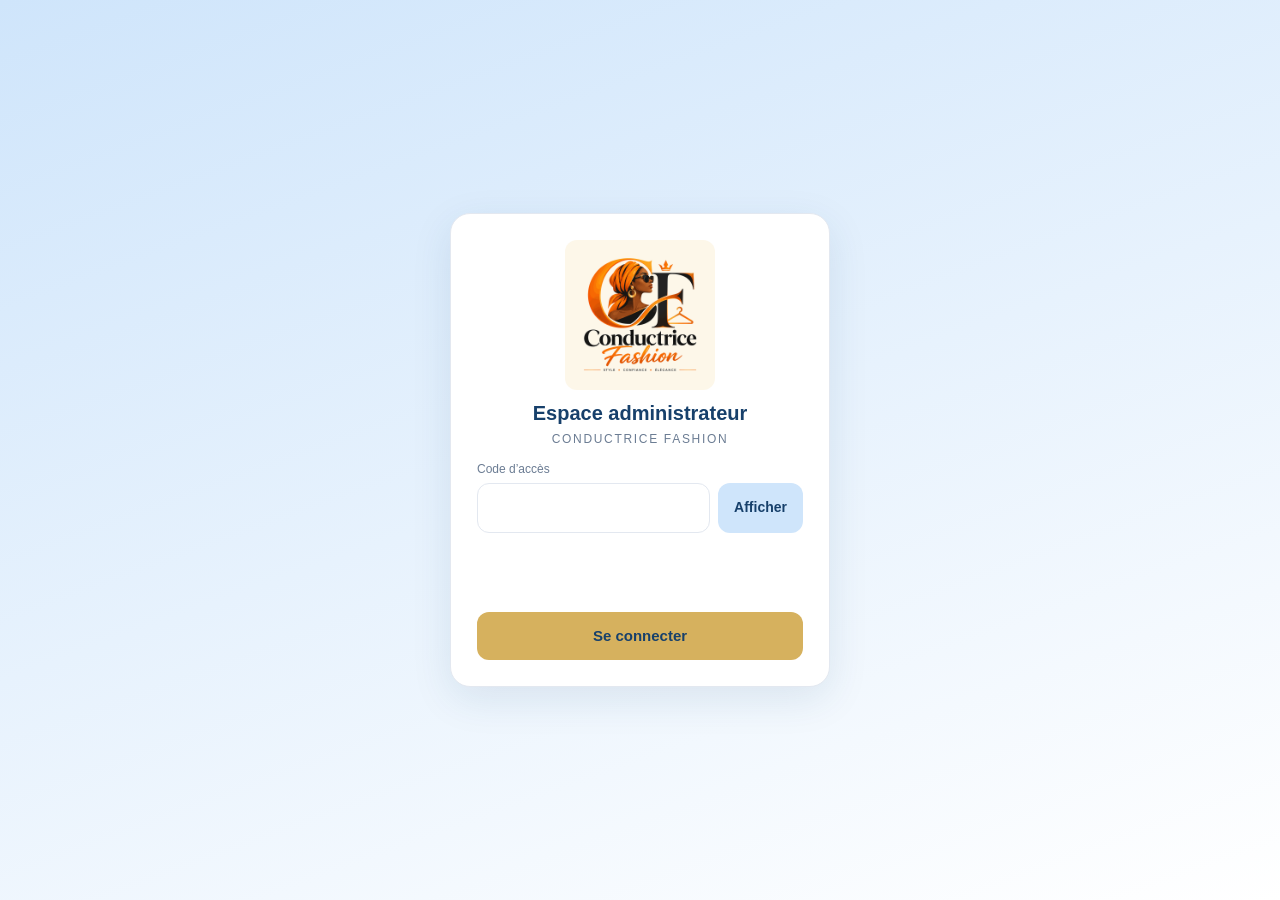
==== commit 9d5bbafa: "Update print statement from 'Hello' to 'Goodbye'" ====
--- a/admin.html
+++ b/admin.html
@@ -5,272 +5,251 @@
 <meta name="viewport" content="width=device-width, initial-scale=1">
 <meta name="robots" content="noindex, nofollow">
 <meta name="referrer" content="no-referrer">
-<meta name="theme-color" content="#252A34">
+<meta name="theme-color" content="#CFE5FB">
 <meta http-equiv="Content-Security-Policy" content="default-src 'none'; script-src 'unsafe-inline'; style-src 'unsafe-inline'; img-src 'self' https: data:; connect-src https://fra.cloud.appwrite.io; base-uri 'none'; form-action 'none'">
 <link rel="icon" href="data:,">
-<title>Administration · CONDUCTRICE FASHION</title>
+<title>Administration · Conductrice Fashion</title>
 <style>
-/* ===== Variables de la charte (orange, anthracite, blanc, gris clair) ===== */
-:root{
-  --orange:#F28C28; --orange-fonce:#B45309; --anthracite:#252A34;
-  --gris:#F1F4F9; --muted:#5B6472; --bord:#E1E6EE;
-  --ok:#1E7B46; --danger:#B42318; --rayon:14px; --haut:56px;
-  --ombre:0 1px 2px rgba(37,42,52,.06),0 6px 18px rgba(37,42,52,.07);
-}
-*{box-sizing:border-box}
-html{-webkit-text-size-adjust:100%}
-body{margin:0;font:16px/1.5 system-ui,-apple-system,"Segoe UI",Roboto,Arial,sans-serif;background:var(--gris);color:var(--anthracite)}
+/* ===== Couleurs (modèle Afrilova) : bleu clair, or, gris très clair, blanc ===== */
+:root{--side:#CFE5FB;--ink:#17406B;--gold:#D6B15E;--gold2:#B8923A;--bg:#F3F5F9;--card:#fff;--line:#E3E8F0;--mut:#6B7C93;--danger:#D64545;--ok:#2E9E6B;--haut:64px}
+*{box-sizing:border-box;margin:0;padding:0}
+body{font-family:Arial,sans-serif;background:var(--bg);color:#1d2b3a;min-height:100vh;line-height:1.5}
+button,input,select,textarea{font:inherit;color:inherit}
+button{cursor:pointer;border:0}
 .hidden{display:none!important}
-button,input,select,textarea{font:inherit;color:inherit}
-button{cursor:pointer}
-:focus-visible{outline:3px solid var(--orange);outline-offset:2px}
-.ic{width:22px;height:22px;fill:none;stroke:currentColor;stroke-width:2;stroke-linecap:round;stroke-linejoin:round;flex:none}
-
-/* ===== Champs et boutons ===== */
-input[type=text],input[type=password],input[type=search],input[type=number],textarea,select{width:100%;padding:12px 14px;border:1.5px solid var(--bord);border-radius:12px;background:#fff}
+:focus-visible{outline:3px solid var(--gold2);outline-offset:2px}
+.muted{color:var(--mut);font-size:13px}
+label{display:block;font-size:12px;color:var(--mut);margin:12px 0 5px}
+input[type=text],input[type=password],input[type=search],input[type=number],textarea,select{width:100%;padding:12px;border-radius:12px;border:1px solid var(--line);background:#fff;outline:none}
+input:focus,textarea:focus,select:focus{border-color:var(--gold)}
 input:disabled{background:#eef0f4}
 textarea{min-height:90px;resize:vertical}
-.btn{display:inline-flex;align-items:center;justify-content:center;gap:8px;min-height:44px;padding:0 18px;border:0;border-radius:12px;font-weight:700}
-.btn.primaire{background:var(--orange);color:var(--anthracite)}
-.btn.secondaire{background:#fff;border:1.5px solid var(--bord)}
-.btn.danger{background:#fff;border:1.5px solid #f2c4bf;color:var(--danger)}
-.btn.plein{width:100%}
-.btn:disabled{opacity:.55;cursor:not-allowed}
-.btn-icone{display:inline-grid;place-items:center;width:44px;height:44px;border:0;border-radius:12px;background:transparent;color:inherit}
-.btn-icone.clair{background:#fff;border:1.5px solid var(--bord)}
 
 /* ===== Connexion ===== */
-.connexion{min-height:100vh;display:grid;place-items:center;padding:20px;background:linear-gradient(160deg,#252A34 0%,#343b49 100%)}
-.carte-connexion{width:100%;max-width:400px;background:#fff;border-radius:20px;padding:28px 24px;box-shadow:0 20px 50px rgba(0,0,0,.3);text-align:center}
-.logo{width:64px;height:64px;margin:0 auto 12px;border-radius:18px;background:var(--orange);color:var(--anthracite);display:grid;place-items:center;font-weight:800;font-size:24px;letter-spacing:1px}
-.logo.petit{width:40px;height:40px;border-radius:12px;font-size:16px;margin:0}
-.logo-img{display:block;width:150px;height:auto;margin:0 auto 12px}
-.logo-img.gauche{margin:0 0 4px}
-.carte-connexion h1{margin:0;font-size:1.35rem}
-.sous{margin:2px 0 20px;color:var(--muted);font-size:.85rem;letter-spacing:.12em}
-.carte-connexion label{display:block;text-align:left;font-weight:600;margin-bottom:6px}
+.login{min-height:100vh;display:flex;align-items:center;justify-content:center;padding:18px;background:linear-gradient(160deg,var(--side),#fff)}
+.lbox{width:100%;max-width:380px;background:#fff;border:1px solid var(--line);border-radius:20px;padding:26px;box-shadow:0 12px 40px #17406b1a;text-align:center}
+.lbox h1{font-size:20px;margin:6px 0 2px;color:var(--ink)}
+.lbox label{text-align:left}
+.sous{color:var(--mut);font-size:12px;letter-spacing:.14em;margin-bottom:10px}
+.logo-img{display:block;width:150px;height:auto;margin:0 auto 8px;border-radius:12px}
+.logo-img.gauche{width:130px;margin:0 0 4px 10px}
+.logo{width:64px;height:64px;margin:0 auto 8px;border-radius:18px;background:var(--gold);color:var(--ink);display:grid;place-items:center;font-weight:800;font-size:24px}
+.logo.petit{width:40px;height:40px;border-radius:12px;font-size:16px;margin:0 0 4px 10px}
 .champ-code{display:flex;gap:8px}
 .champ-code input{flex:1;min-width:0}
-.msg{min-height:1.4em;margin:10px 0;font-size:.92rem;text-align:left}
-.msg.erreur{color:var(--danger)}
-.msg.info{color:var(--muted)}
-.decompte{min-height:2.4rem;font-size:2rem;line-height:1.2;font-weight:800;font-variant-numeric:tabular-nums;margin:0 0 8px;color:var(--danger)}
-
-/* ===== Structure ===== */
-.topbar{position:sticky;top:0;z-index:15;height:var(--haut);display:flex;align-items:center;gap:6px;padding:0 8px;background:var(--anthracite);color:#fff}
-.topbar h1{flex:1;margin:0;font-size:1.05rem;white-space:nowrap;overflow:hidden;text-overflow:ellipsis}
-.menu{position:fixed;inset:0 auto 0 0;z-index:30;width:min(84vw,320px);background:#fff;padding:16px 12px;overflow-y:auto;transform:translateX(-100%);visibility:hidden;transition:transform .25s ease,visibility .25s}
-.menu.ouvert{transform:none;visibility:visible}
-.menu-tete{display:flex;flex-direction:column;align-items:flex-start;gap:4px;padding:4px 8px 16px;border-bottom:1px solid var(--bord);margin-bottom:8px}
-.menu-tete small{display:block;color:var(--muted)}
-.menu ol{list-style:none;margin:0;padding:0}
-.menu-lien{width:100%;display:flex;align-items:center;gap:12px;padding:12px;border:0;border-radius:12px;background:transparent;text-align:left;font-weight:600}
-a.menu-lien{text-decoration:none;color:inherit}
-.menu-lien .num{color:var(--orange-fonce);font-weight:800;min-width:1.4em}
-.menu-lien[aria-current=page]{background:#FDF0E1}
-.menu-pied{margin-top:12px;padding-top:12px;border-top:1px solid var(--bord)}
-.voile{position:fixed;inset:0;z-index:20;background:rgba(37,42,52,.5);opacity:0;pointer-events:none;transition:opacity .25s}
-.voile.visible{opacity:1;pointer-events:auto}
-.vue{padding:16px;max-width:980px;margin:0 auto;outline:none}
-@media(min-width:960px){
-  .corps{display:grid;grid-template-columns:280px 1fr;align-items:start}
-  .menu{position:sticky;top:var(--haut);height:calc(100vh - var(--haut));width:auto;transform:none;visibility:visible;z-index:5;border-right:1px solid var(--bord)}
-  .voile{display:none}
-  #btnMenu{display:none}
+.go{width:100%;margin-top:14px;padding:13px;border-radius:12px;background:var(--gold);color:var(--ink);font-weight:800;font-size:15px}
+.go:disabled{opacity:.6}
+.err{color:var(--danger);font-size:13px;margin-top:10px;text-align:left;min-height:1.3em}
+.err.info{color:var(--mut)}
+.decompte{font-size:30px;font-weight:800;color:var(--danger);font-variant-numeric:tabular-nums;min-height:38px}
+
+/* ===== Menu à gauche (tiroir sur téléphone, fixe sur ordinateur) ===== */
+aside{position:fixed;top:0;bottom:0;left:0;width:260px;background:var(--side);padding:18px 12px;overflow-y:auto;z-index:30;transform:translateX(-100%);visibility:hidden;transition:transform .25s,visibility .25s}
+body.open aside{transform:none;visibility:visible}
+.ov{display:none;position:fixed;inset:0;background:#0007;z-index:20}
+body.open .ov{display:block}
+.mi{display:flex;align-items:center;gap:10px;width:100%;padding:12px;margin-bottom:4px;border-radius:12px;background:transparent;color:var(--ink);text-align:left;font-size:15px}
+.mi:hover{background:#ffffff80}
+.mi.on{background:#fff;font-weight:700;box-shadow:inset 3px 0 var(--gold)}
+.mi.out{color:var(--danger);margin-top:10px}
+a.mi{text-decoration:none}
+.nb{margin-left:auto;min-width:24px;padding:2px 8px;border-radius:20px;background:var(--danger);color:#fff;font-size:12px;font-weight:800;text-align:center}
+.nb.pulse{animation:pulse .8s ease 4}
+@keyframes pulse{0%,100%{transform:scale(1)}50%{transform:scale(1.35)}}
+
+/* ===== Barre du haut et bandeau ===== */
+.top{position:sticky;top:0;z-index:10;height:var(--haut);display:flex;align-items:center;gap:10px;padding:0 14px;background:#fff;border-bottom:1px solid var(--line)}
+.top b{flex:1;font-size:16px;color:var(--ink);overflow:hidden;text-overflow:ellipsis;white-space:nowrap}
+.ib{width:42px;height:42px;border-radius:12px;background:var(--bg);color:var(--ink);border:1px solid var(--line);font-size:18px}
+.bandeau{position:sticky;top:var(--haut);z-index:9;display:flex;align-items:center;justify-content:space-between;gap:10px;padding:10px 14px;background:var(--gold);color:var(--ink);font-weight:700;font-size:14px;box-shadow:0 4px 12px #17406b22}
+main{padding:16px 14px 50px;max-width:1000px;margin:auto;outline:none}
+@media(min-width:900px){
+  aside{transform:none;visibility:visible}
+  .ov{display:none!important}
+  .ib.m{display:none}
+  #app{padding-left:260px}
 }
 
-/* ===== Cartes, listes ===== */
-.carte{background:#fff;border-radius:var(--rayon);box-shadow:var(--ombre);padding:16px}
-.grille-stats{display:grid;grid-template-columns:repeat(2,1fr);gap:12px}
-@media(min-width:700px){.grille-stats{grid-template-columns:repeat(4,1fr)}}
-.stat .valeur{font-size:1.9rem;font-weight:800;line-height:1.1}
-.stat .libelle{color:var(--muted);font-size:.85rem}
-.stat .detail{color:var(--orange-fonce);font-size:.85rem;font-weight:600}
-.titre-bloc{font-size:1.05rem;margin:24px 0 10px}
-.raccourcis{display:grid;grid-template-columns:1fr;gap:10px}
-@media(min-width:700px){.raccourcis{grid-template-columns:repeat(2,1fr)}}
-.raccourcis .btn{justify-content:flex-start}
-.intro{color:var(--muted);margin:0 0 12px}
-.compteur{margin:0 0 12px;font-size:1.05rem}
-.outils{position:sticky;top:var(--haut);z-index:10;display:flex;gap:8px;align-items:center;padding:8px 0;margin-bottom:8px;background:var(--gris)}
-.outils input[type=search]{flex:1;min-width:0}
-.puces{flex:1;display:flex;gap:8px;overflow-x:auto;padding:2px}
-.puce{flex:none;min-height:40px;padding:0 14px;border:1.5px solid var(--bord);border-radius:999px;background:#fff;font-weight:600}
-.puce[aria-pressed=true]{background:var(--anthracite);border-color:var(--anthracite);color:#fff}
+/* ===== Cartes, boutons, listes ===== */
+.grid{display:grid;grid-template-columns:repeat(auto-fit,minmax(150px,1fr));gap:12px}
+.card,.panel{background:var(--card);border:1px solid var(--line);border-radius:16px;padding:16px;box-shadow:0 4px 16px #17406b0d}
+button.card{display:block;width:100%;text-align:left}
+.n{font-size:30px;font-weight:800;color:var(--gold2);margin-top:6px;line-height:1.1}
+.l{font-size:13px;color:var(--mut);margin-top:4px}
+.card.urgent{border:2px solid var(--gold);background:#FFF9EC}
+.card.urgent .n{color:var(--danger)}
+h2.t{font-size:15px;color:var(--ink);margin:22px 0 10px}
+.intro{color:var(--mut);margin-bottom:12px;font-size:14px}
+.raccourcis{display:grid;grid-template-columns:repeat(auto-fit,minmax(200px,1fr));gap:10px}
+.btn{display:inline-flex;align-items:center;justify-content:center;gap:6px;min-height:44px;padding:10px 16px;border-radius:12px;background:var(--gold);color:var(--ink);font-weight:700;font-size:14px;text-decoration:none}
+.btn.alt{background:var(--side)}
+.btn.dng{background:#FDE8E8;color:var(--danger)}
+.btn.ok,.btn.wa{background:#DDF3E8;color:#1d7a50}
+.btn.sm{min-height:38px;padding:6px 12px;font-size:13px}
+.btn.big{min-height:50px;font-size:15px;flex:1}
+.btn:disabled{opacity:.55;cursor:not-allowed}
+.puces{display:flex;gap:8px;margin-bottom:12px;flex-wrap:wrap}
+.puce{min-height:44px;padding:10px 16px;border-radius:999px;background:#fff;border:1px solid var(--line);font-weight:700;color:var(--ink)}
+.puce[aria-pressed=true]{background:var(--ink);border-color:var(--ink);color:#fff}
+.outils{display:flex;gap:8px;margin-bottom:12px;align-items:center}
+.outils input{flex:1;min-width:0}
 .liste{display:grid;gap:12px}
-.item{background:#fff;border-radius:var(--rayon);box-shadow:var(--ombre);padding:12px;display:grid;grid-template-columns:72px 1fr;gap:12px;align-items:center}
-.item.avec-controle{grid-template-columns:72px 1fr auto}
-.item.bloc{display:block}
-.vignette{width:72px;height:72px;border-radius:12px;overflow:hidden;background:#FDF0E1;display:grid;place-items:center}
-.vignette img{width:100%;height:100%;object-fit:cover}
-.sans-photo{font-weight:800;color:var(--orange-fonce)}
-.item h3{margin:0;font-size:1rem;overflow-wrap:anywhere}
-.prix{margin:0;font-weight:700}
-.meta{margin:4px 0 0;color:var(--muted);font-size:.88rem;display:flex;flex-wrap:wrap;gap:6px;align-items:center}
-.item-actions{grid-column:1/-1;display:flex;gap:8px;flex-wrap:wrap}
-.item-actions .btn{flex:1;min-height:40px}
-.badge{display:inline-block;padding:2px 10px;border-radius:999px;font-size:.78rem;font-weight:700;background:#eef0f4}
-.badge.ok{background:#E2F4EA;color:var(--ok)}
-.badge.off{background:#FBE4E1;color:var(--danger)}
-.badge.vedette{background:#FDF0E1;color:var(--orange-fonce)}
-.badge.cat{background:#E3ECFB;color:#1F4E9E}
-.st-en_attente{background:#FFF3D6;color:#8A5A00}
-.st-confirmee,.st-livree{background:#E2F4EA;color:var(--ok)}
-.st-annulee,.st-expiree{background:#FBE4E1;color:var(--danger)}
-.st-expediee{background:#E3ECFB;color:#1F4E9E}
-.entete{display:flex;justify-content:space-between;gap:8px;align-items:flex-start;margin-bottom:8px}
-.infos{margin:0;display:grid;gap:6px}
-.infos div{display:grid;grid-template-columns:110px 1fr;gap:8px;font-size:.92rem}
-.infos dt{color:var(--muted)}
+.item{background:#fff;border:1px solid var(--line);border-radius:16px;padding:14px;box-shadow:0 4px 16px #17406b0d}
+.item.prod{display:grid;grid-template-columns:76px 1fr;gap:12px;align-items:center}
+.item.avec{display:grid;grid-template-columns:76px 1fr auto;gap:12px;align-items:center}
+.vign{width:76px;height:76px;border-radius:12px;overflow:hidden;background:#EAF3FC;display:grid;place-items:center;color:var(--gold2);font-weight:800}
+.vign img{width:100%;height:100%;object-fit:cover}
+.item h3{font-size:16px;color:var(--ink);overflow-wrap:anywhere}
+.prix{font-weight:700}
+.meta{display:flex;flex-wrap:wrap;gap:6px;align-items:center;margin-top:4px;font-size:13px;color:var(--mut)}
+.acts{grid-column:1/-1;display:flex;gap:8px;flex-wrap:wrap}
+.acts .btn{flex:1}
+.pill{display:inline-block;padding:3px 10px;border-radius:20px;background:var(--bg);font-size:12px;font-weight:700}
+.pill.ok{background:#DDF3E8;color:#1d7a50}
+.pill.bad{background:#FDE8E8;color:var(--danger)}
+.pill.or{background:#FBF1D6;color:#8A6A12}
+.pill.bleu{background:#E3EEFB;color:var(--ink)}
+.resa{border:2px solid var(--gold);background:#FFFCF3}
+.resa.fait{border:1px solid var(--line);background:#fff}
+.entete{display:flex;justify-content:space-between;gap:8px;align-items:flex-start;margin-bottom:6px}
+.delai{font-weight:800;margin:4px 0 10px}
+.delai.urgent{color:var(--danger)}
+.infos{display:grid;gap:6px;font-size:14px;margin:0 0 12px}
+.infos div{display:grid;grid-template-columns:100px 1fr;gap:8px}
+.infos dt{color:var(--mut)}
 .infos dd{margin:0;overflow-wrap:anywhere;white-space:pre-wrap}
-.infos a{color:var(--orange-fonce);font-weight:700}
-.champ-statut{display:block;margin-top:12px;font-weight:600;font-size:.9rem}
-.champ-statut select{margin-top:4px}
-.vide,.charge{text-align:center;color:var(--muted);padding:32px 12px}
-
-/* ===== Étoile et interrupteur ===== */
-.etoile{width:48px;height:48px;border:1.5px solid var(--bord);border-radius:14px;background:#fff;display:grid;place-items:center;color:var(--muted)}
-.etoile .ic{width:26px;height:26px}
-.etoile.on{border-color:var(--orange);color:var(--orange)}
-.etoile.on .ic{fill:var(--orange)}
-.interrupteur{position:relative;display:flex;align-items:center;gap:8px;font-weight:600;font-size:.9rem}
-.interrupteur input{position:absolute;left:0;top:50%;transform:translateY(-50%);opacity:0;width:48px;height:28px;margin:0}
-.curseur{position:relative;width:48px;height:28px;border-radius:999px;background:#c9cfda;transition:background .2s;flex:none}
-.curseur::after{content:"";position:absolute;top:3px;left:3px;width:22px;height:22px;border-radius:50%;background:#fff;transition:transform .2s;box-shadow:0 1px 3px rgba(0,0,0,.3)}
-.interrupteur input:checked+.curseur{background:var(--ok)}
-.interrupteur input:checked+.curseur::after{transform:translateX(20px)}
-.interrupteur input:focus-visible+.curseur{outline:3px solid var(--orange);outline-offset:2px}
-
-/* ===== Fenêtres (dialog) ===== */
-dialog{border:0;padding:0;border-radius:20px;width:min(94vw,520px);max-height:92vh;box-shadow:0 20px 60px rgba(0,0,0,.35);color:var(--anthracite)}
-dialog::backdrop{background:rgba(37,42,52,.6)}
-.dlg-corps{padding:20px;display:grid;gap:12px}
-.dlg-corps h2{margin:0;font-size:1.15rem}
-.dlg-corps label{display:block;font-weight:600;font-size:.92rem;margin-bottom:4px}
-.dlg-corps label.interrupteur{display:flex;margin:0}
-.dlg-corps p{margin:0}
-.dlg-corps .aide{font-size:.85rem;color:var(--muted);margin-top:4px}
+.contact,.decide{display:flex;gap:8px;flex-wrap:wrap;margin-top:8px}
+.champ-statut{display:block;margin-top:12px}
+.vide{text-align:center;color:var(--mut);padding:30px 10px}
+
+/* ===== Interrupteurs et rubriques ===== */
+.sw{position:relative;display:flex;align-items:center;gap:10px;margin:12px 0 0;font-size:14px;color:#1d2b3a}
+.sw input{position:absolute;opacity:0;width:46px;height:26px;margin:0}
+.slider{width:46px;height:26px;border-radius:20px;background:#c9d4e3;position:relative;flex:none;transition:background .2s}
+.slider::after{content:"";position:absolute;top:3px;left:3px;width:20px;height:20px;border-radius:50%;background:#fff;transition:transform .2s;box-shadow:0 1px 3px #0004}
+.sw input:checked+.slider{background:var(--gold2)}
+.sw input:checked+.slider::after{transform:translateX(20px)}
+.sw input:focus-visible+.slider{outline:3px solid var(--gold2);outline-offset:2px}
+.rubriques{display:flex;flex-wrap:wrap;gap:8px}
+.rub{min-height:44px;padding:10px 14px;border-radius:12px;background:#fff;border:1.5px solid var(--line);font-weight:700;color:var(--ink)}
+.rub[aria-checked=true]{background:var(--gold);border-color:var(--gold2)}
+
+/* ===== Fenêtres ===== */
+dialog{border:0;padding:0;border-radius:20px;width:min(94vw,520px);max-height:92vh;overflow:auto;box-shadow:0 20px 60px #0006;color:#1d2b3a}
+dialog::backdrop{background:#17406b99}
+.dlg{padding:20px}
+.dlg h2{font-size:18px;color:var(--ink);margin-bottom:6px}
+.dlg p{margin:0}
 .deux{display:grid;grid-template-columns:1fr 1fr;gap:12px}
-.dlg-actions{display:flex;gap:8px;justify-content:flex-end;flex-wrap:wrap}
-.apercu{width:96px;height:96px;border-radius:12px;overflow:hidden;background:#FDF0E1;display:grid;place-items:center}
+.dlg-actions{display:flex;gap:8px;justify-content:flex-end;flex-wrap:wrap;margin-top:16px}
+.photo-zone{display:flex;gap:14px;align-items:center}
+.apercu{width:96px;height:96px;border-radius:14px;overflow:hidden;background:#EAF3FC;display:grid;place-items:center;flex:none;color:var(--gold2);font-weight:800}
 .apercu img{width:100%;height:100%;object-fit:cover}
-
-/* ===== Message flottant ===== */
-.toast{position:fixed;left:50%;bottom:20px;transform:translate(-50%,20px);z-index:60;max-width:92vw;padding:12px 18px;border-radius:12px;background:var(--anthracite);color:#fff;font-weight:600;opacity:0;pointer-events:none;transition:opacity .2s,transform .2s}
-.toast.visible{opacity:1;transform:translate(-50%,0)}
-.toast.erreur{background:var(--danger)}
-@media (prefers-reduced-motion:reduce){*{transition:none!important;animation:none!important}}
+#toast{position:fixed;left:50%;bottom:24px;transform:translateX(-50%);background:var(--ink);color:#fff;padding:12px 18px;border-radius:12px;font-size:14px;z-index:99;display:none;max-width:90%;text-align:center}
+@media(prefers-reduced-motion:reduce){*{animation:none!important;transition:none!important}}
 </style>
 </head>
 <body>
 
-<!-- Icônes (sprite SVG intégré) -->
-<svg width="0" height="0" style="position:absolute" aria-hidden="true" focusable="false">
-  <symbol id="i-menu" viewBox="0 0 24 24"><path d="M4 6h16M4 12h16M4 18h16"/></symbol>
-  <symbol id="i-logout" viewBox="0 0 24 24"><path d="M9 21H5a2 2 0 01-2-2V5a2 2 0 012-2h4"/><path d="M16 17l5-5-5-5M21 12H9"/></symbol>
-  <symbol id="i-plus" viewBox="0 0 24 24"><path d="M12 5v14M5 12h14"/></symbol>
-  <symbol id="i-refresh" viewBox="0 0 24 24"><path d="M21 12a9 9 0 11-3-6.7L21 8"/><path d="M21 3v5h-5"/></symbol>
-  <symbol id="i-grid" viewBox="0 0 24 24"><rect x="3" y="3" width="7" height="7" rx="1"/><rect x="14" y="3" width="7" height="7" rx="1"/><rect x="3" y="14" width="7" height="7" rx="1"/><rect x="14" y="14" width="7" height="7" rx="1"/></symbol>
-  <symbol id="i-box" viewBox="0 0 24 24"><path d="M21 8l-9-5-9 5 9 5 9-5z"/><path d="M3 8v8l9 5 9-5V8"/><path d="M12 13v8"/></symbol>
-  <symbol id="i-star" viewBox="0 0 24 24"><path d="M12 3l2.7 5.6 6.1.9-4.4 4.3 1 6.1L12 17l-5.4 2.9 1-6.1L3.2 9.5l6.1-.9L12 3z"/></symbol>
-  <symbol id="i-store" viewBox="0 0 24 24"><path d="M4 9l1.5-5h13L20 9"/><path d="M4 9a2.7 2.7 0 005.3 0 2.7 2.7 0 005.4 0A2.7 2.7 0 0020 9"/><path d="M5 12v8h14v-8"/><path d="M10 20v-5h4v5"/></symbol>
-  <symbol id="i-cal" viewBox="0 0 24 24"><rect x="3" y="5" width="18" height="16" rx="2"/><path d="M16 3v4M8 3v4M3 10h18"/><path d="M9 15l2 2 4-4"/></symbol>
-  <symbol id="i-cart" viewBox="0 0 24 24"><circle cx="9" cy="20" r="1.5"/><circle cx="18" cy="20" r="1.5"/><path d="M2 3h3l2.6 12.4a1 1 0 001 .8h9.2a1 1 0 001-.8L21 7H6"/></symbol>
-  <symbol id="i-chat" viewBox="0 0 24 24"><path d="M21 12a8 8 0 01-11.6 7.1L4 20l1-4.6A8 8 0 1121 12z"/></symbol>
-</svg>
-
-<!-- ===== Écran de connexion ===== -->
-<main id="connexion" class="connexion">
-  <div class="carte-connexion">
+<!-- ===== CONNEXION ===== -->
+<div id="connexion" class="login">
+  <form id="formConnexion" class="lbox" novalidate>
     <img class="logo-img" data-logo src="logo-conductrice-fashion.png" alt="Logo Conductrice Fashion">
     <h1>Espace administrateur</h1>
     <p class="sous">CONDUCTRICE FASHION</p>
-    <form id="formConnexion" novalidate>
-      <label for="code">Code d’accès</label>
-      <div class="champ-code">
-        <input id="code" type="password" autocomplete="off" autocapitalize="off" spellcheck="false" maxlength="200">
-        <button type="button" id="voirCode" class="btn secondaire" aria-pressed="false">Afficher</button>
+    <label for="code">Code d’accès</label>
+    <div class="champ-code">
+      <input id="code" type="password" autocomplete="off" autocapitalize="off" spellcheck="false" maxlength="200">
+      <button type="button" id="voirCode" class="btn alt" aria-pressed="false">Afficher</button>
+    </div>
+    <p id="msgConnexion" class="err" role="alert"></p>
+    <p id="decompte" class="decompte" role="timer"></p>
+    <button id="btnConnexion" class="go" type="submit">Se connecter</button>
+  </form>
+</div>
+
+<!-- ===== ESPACE ADMIN ===== -->
+<div id="app" class="hidden">
+  <div id="voile" class="ov"></div>
+  <aside id="menu" aria-label="Menu">
+    <img class="logo-img gauche" data-logo src="logo-conductrice-fashion.png" alt="Logo Conductrice Fashion">
+    <p class="muted" style="margin:0 0 12px 10px">Administration</p>
+    <nav id="nav"></nav>
+    <a class="mi" href="boutique.html" target="_blank" rel="noopener" style="margin-top:6px"><span aria-hidden="true">🌐</span><span>Voir la boutique</span></a>
+  </aside>
+
+  <div class="top">
+    <button class="ib m" id="btnMenu" aria-label="Ouvrir le menu" aria-expanded="false">☰</button>
+    <b id="titre">Tableau de bord</b>
+    <button class="ib" id="btnActualiser" aria-label="Actualiser">↻</button>
+  </div>
+
+  <div id="bandeau" class="bandeau hidden" role="status">
+    <span id="bandeauTexte"></span>
+    <button type="button" class="btn sm alt" id="bandeauBtn">Voir</button>
+  </div>
+
+  <main id="vue" tabindex="-1"></main>
+</div>
+
+<!-- ===== FENÊTRE PRODUIT ===== -->
+<dialog id="dlgProduit" aria-labelledby="dlgTitre">
+  <form id="formProduit" class="dlg" novalidate>
+    <h2 id="dlgTitre">Ajouter un produit</h2>
+    <input type="hidden" id="pId">
+
+    <label id="lblPhoto">Photo</label>
+    <div class="photo-zone">
+      <div id="pApercu" class="apercu" aria-hidden="true"></div>
+      <div>
+        <input type="file" id="pFichier" accept="image/*" class="hidden" aria-labelledby="lblPhoto">
+        <button type="button" class="btn alt" id="pChoisir">📷 Choisir une photo</button>
+        <p class="muted" id="pPhotoInfo" style="margin-top:6px"></p>
       </div>
-      <p id="msgConnexion" class="msg" role="alert"></p>
-      <p id="decompte" class="decompte" role="timer"></p>
-      <button type="submit" id="btnConnexion" class="btn primaire plein">Se connecter</button>
-    </form>
-  </div>
-</main>
-
-<!-- ===== Application ===== -->
-<div id="app" class="hidden">
-  <header class="topbar">
-    <button id="btnMenu" class="btn-icone" aria-label="Ouvrir le menu" aria-controls="menu" aria-expanded="false"><svg class="ic" aria-hidden="true"><use href="#i-menu"/></svg></button>
-    <h1 id="titreSection">Tableau de bord</h1>
-    <button id="btnDeconnexion" class="btn-icone" aria-label="Se déconnecter"><svg class="ic" aria-hidden="true"><use href="#i-logout"/></svg></button>
-  </header>
-  <div class="corps">
-    <nav id="menu" class="menu" aria-label="Rubriques de l’administration">
-      <div class="menu-tete">
-        <img class="logo-img gauche" data-logo src="logo-conductrice-fashion.png" alt="Logo Conductrice Fashion">
-        <small>Administration</small>
-      </div>
-      <ol id="listeMenu"></ol>
-      <div class="menu-pied">
-        <a class="menu-lien" href="boutique.html" target="_blank" rel="noopener">Voir la boutique ↗</a>
-      </div>
-    </nav>
-    <div id="voile" class="voile"></div>
-    <main id="vue" class="vue" tabindex="-1"></main>
-  </div>
-</div>
-
-<!-- ===== Fenêtre produit ===== -->
-<dialog id="dlgProduit" aria-labelledby="dlgProduitTitre">
-  <form id="formProduit" class="dlg-corps" novalidate>
-    <h2 id="dlgProduitTitre">Nouveau produit</h2>
-    <input type="hidden" id="pId">
-    <div><label for="pNom">Nom du produit *</label><input id="pNom" type="text" maxlength="200"></div>
-    <div>
-      <label for="pDescription">Description</label>
-      <textarea id="pDescription" maxlength="2000"></textarea>
-      <p id="pCategorie" class="aide"></p>
     </div>
+
+    <label id="lblRub">Rubrique de la boutique *</label>
+    <div id="pRubriques" class="rubriques" role="radiogroup" aria-labelledby="lblRub"></div>
+    <label class="sw"><input type="checkbox" id="pAfricaine"><span class="slider"></span><span>Inspiration africaine</span></label>
+
+    <label for="pNom">Nom du produit *</label>
+    <input id="pNom" type="text" maxlength="200">
+
+    <label for="pDescription">Description</label>
+    <textarea id="pDescription" maxlength="2000"></textarea>
+
     <div class="deux">
       <div><label for="pPrix">Prix (FCFA) *</label><input id="pPrix" type="number" min="0" step="any" inputmode="decimal"></div>
       <div><label for="pStock">Stock</label><input id="pStock" type="number" min="0" step="1" inputmode="numeric" value="0"></div>
     </div>
-    <div>
-      <label for="pPhoto">Lien de la photo</label>
-      <input id="pPhoto" type="text" maxlength="1000" autocapitalize="off" placeholder="https://…">
-      <p class="aide">Lien complet commençant par https://. Les chemins comme images/robe.jpg ne s’affichent pas dans la boutique.</p>
-    </div>
-    <div id="pApercu" class="apercu" aria-hidden="true"></div>
-    <label class="interrupteur"><input type="checkbox" id="pActif" checked><span class="curseur"></span><span>Visible dans la boutique</span></label>
-    <p id="msgProduit" class="msg erreur" role="alert"></p>
+
+    <label class="sw"><input type="checkbox" id="pActif" checked><span class="slider"></span><span>Visible dans la boutique</span></label>
+
+    <p id="msgProduit" class="err" role="alert"></p>
     <div class="dlg-actions">
-      <button type="button" class="btn secondaire" id="pAnnuler">Annuler</button>
-      <button type="submit" class="btn primaire" id="pEnregistrer">Enregistrer</button>
+      <button type="button" class="btn alt" id="pAnnuler">Annuler</button>
+      <button type="submit" class="btn" id="pEnregistrer">Enregistrer</button>
     </div>
   </form>
 </dialog>
 
-<!-- ===== Fenêtre de confirmation ===== -->
+<!-- ===== FENÊTRE DE CONFIRMATION ===== -->
 <dialog id="dlgConfirm" aria-labelledby="confTitre">
-  <div class="dlg-corps">
+  <div class="dlg">
     <h2 id="confTitre"></h2>
     <p id="confTexte"></p>
     <div class="dlg-actions">
-      <button type="button" class="btn secondaire" id="confNon">Annuler</button>
-      <button type="button" class="btn primaire" id="confOui">Confirmer</button>
+      <button type="button" class="btn alt" id="confNon">Non</button>
+      <button type="button" class="btn" id="confOui">Oui</button>
     </div>
   </div>
 </dialog>
 
-<div id="toast" class="toast" role="status" aria-live="polite"></div>
-
+<div id="toast" role="status"></div>
 <script>
 'use strict';
 (() => {
-  /* =====================================================================
-     CONFIGURATION (mêmes valeurs que boutique.html)
-     ===================================================================== */
+  /* ===== CONFIGURATION (mêmes valeurs que boutique.html) ===== */
   const CONFIG = {
     ENDPOINT: 'https://fra.cloud.appwrite.io/v1',
     PROJET: '6ad7761700274f3ae4b1',
@@ -278,62 +257,75 @@
     DEVISE: 'FCFA',
     MAX_VEDETTES: 4,
     DELAI_RESERVATION_H: 48,
+    SONDAGE_MS: 60000,          // vérification des nouvelles réservations : 1 minute
+    PHOTO_COTE_MAX: 1200,       // la photo est réduite à 1200 px au plus
+    PHOTO_QUALITE: 0.85,
     CLE_SESSION: 'cf_admin_session',
     CLE_VERROU: 'cf_admin_verrou'
   };
 
-  const SECTIONS = {
-    accueil:      { num: 1, titre: 'Tableau de bord',              icone: 'grid'  },
-    produits:     { num: 2, titre: 'Produits',                     icone: 'box'   },
-    vedettes:     { num: 3, titre: 'Mise en avant sur l’accueil',  icone: 'star'  },
-    boutique:     { num: 4, titre: 'Boutique',                     icone: 'store' },
-    reservations: { num: 5, titre: 'Réservations',                 icone: 'cal'   },
-    commandes:    { num: 6, titre: 'Commandes',                    icone: 'cart'  },
-    avis:         { num: 7, titre: 'Avis et recommandations',      icone: 'chat'  }
-  };
+  // [identifiant, icône, titre]
+  const MENU = [
+    ['accueil', '🏠', 'Tableau de bord'],
+    ['reservations', '📅', 'Réservations'],
+    ['commandes', '🛍️', 'Commandes'],
+    ['produits', '👗', 'Produits'],
+    ['vedettes', '⭐', 'Mise en avant sur l’accueil']
+  ];
+
+  // Rubriques de la boutique (mêmes identifiants que boutique.html)
+  const RUBRIQUES = [
+    ['ensemble_homme', 'Ensemble homme'], ['ensemble_femme', 'Ensemble femme'], ['robe', 'Robe'],
+    ['accessoires_homme', 'Accessoires homme'], ['accessoires_femme', 'Accessoires femme']
+  ];
 
   const STATUTS = {
     commandes: [['en_attente', 'En attente'], ['confirmee', 'Confirmée'], ['expediee', 'Expédiée'], ['livree', 'Livrée'], ['annulee', 'Annulée']],
     reservations: [['en_attente', 'En attente'], ['confirmee', 'Confirmée'], ['annulee', 'Annulée'], ['expiree', 'Expirée']]
   };
 
-/* ============================ Outils ============================ */
+  /* ============================ Outils ============================ */
   const $ = (s, r = document) => r.querySelector(s);
   const $$ = (s, r = document) => Array.from(r.querySelectorAll(s));
   const esc = (v) => String(v == null ? '' : v).replace(/[&<>"']/g, (c) => ({ '&': '&amp;', '<': '&lt;', '>': '&gt;', '"': '&quot;', "'": '&#39;' }[c]));
-  const fmtPrix = (n) => new Intl.NumberFormat('fr-FR').format(Number(n) || 0) + ' ' + CONFIG.DEVISE;
+  const fmtNombre = (n) => new Intl.NumberFormat('fr-FR').format(Number(n) || 0);
+  const fmtPrix = (n) => fmtNombre(n) + ' ' + CONFIG.DEVISE;
   const fmtDate = (iso) => { const d = new Date(iso); return isNaN(d) ? '—' : d.toLocaleString('fr-FR', { dateStyle: 'short', timeStyle: 'short' }); };
-
-  // Photo : seul un lien complet en https:// est accepté (comme dans la boutique).
+  const pl = (n, singulier, pluriel) => n + ' ' + (n > 1 ? pluriel : singulier);
+  const memeJour = (iso) => { const d = new Date(iso); return !isNaN(d) && d.toDateString() === new Date().toDateString(); };
+
+  // Photo : seul un lien complet en https:// s’affiche dans la boutique.
   function urlSure(valeur) {
     const v = String(valeur || '').trim();
     if (!/^https:\/\//i.test(v)) return '';
     try { return new URL(v).href; } catch (e) { return ''; }
   }
 
-  /* Catégorie : mêmes règles que categoryFor() et styleFor() de boutique.html.
-     Si tu modifies ces mots dans la boutique, copie-les ici aussi. */
-  const LABELS_CAT = { robes: 'Robes', ensembles: 'Ensembles', accessoires: 'Accessoires', vetements: 'Vêtements' };
-  function categorieProduit(p) {
+  /* Rubrique d’un produit : mêmes règles que boutique.html
+     (la catégorie enregistrée d’abord, sinon les mots-clés). */
+  function rubriqueDe(p) {
+    const choisie = String(p.categorie || '').trim();
+    if (RUBRIQUES.some((r) => r[0] === choisie)) return choisie;
     const t = (String(p.nom || '') + ' ' + String(p.description || '')).toLocaleLowerCase('fr');
-    let cat = 'vetements';
-    if (/sac|chaussure|bijou|accessoire|montre|lunette/.test(t)) cat = 'accessoires';
-    else if (/robe|jupe/.test(t)) cat = 'robes';
-    else if (/ensemble|complet|costume|tenue/.test(t)) cat = 'ensembles';
-    return { cat: cat, africaine: /africain|africaine|wax|bogolan|kente|boubou|pagne/.test(t) };
-  }
-  function badgesCategorie(p) {
-    const c = categorieProduit(p);
-    return '<span class="badge cat">' + esc(LABELS_CAT[c.cat]) + '</span>' +
-      (c.africaine ? '<span class="badge cat">Inspiration africaine</span>' : '');
-  }
+    const homme = /homme|masculin/.test(t);
+    if (/sac|chaussure|bijou|accessoire|montre|lunette/.test(t)) return homme ? 'accessoires_homme' : 'accessoires_femme';
+    if (/robe|jupe/.test(t)) return 'robe';
+    if (/ensemble|complet|costume|tenue/.test(t)) return homme ? 'ensemble_homme' : 'ensemble_femme';
+    return '';
+  }
+  function africaineDe(p) {
+    if (String(p.categorie || '').trim()) return p.africaine === true;
+    const t = (String(p.nom || '') + ' ' + String(p.description || '')).toLocaleLowerCase('fr');
+    return /africain|africaine|wax|bogolan|kente|boubou|pagne/.test(t);
+  }
+  const libelleRubrique = (cle) => { const r = RUBRIQUES.find((x) => x[0] === cle); return r ? r[1] : 'Autre'; };
 
   const session = {
     lire() { try { return JSON.parse(sessionStorage.getItem(CONFIG.CLE_SESSION)); } catch (e) { return null; } },
     ecrire(v) { try { sessionStorage.setItem(CONFIG.CLE_SESSION, JSON.stringify(v)); } catch (e) { /* ignoré */ } },
     effacer() { try { sessionStorage.removeItem(CONFIG.CLE_SESSION); } catch (e) { /* ignoré */ } }
   };
-  // Mémorise la fin du blocage (confort d’affichage uniquement : le serveur reste maître).
+  // Fin du blocage mémorisée pour l’affichage (le serveur reste maître).
   const verrouStock = {
     lire() { try { return Number(localStorage.getItem(CONFIG.CLE_VERROU)) || 0; } catch (e) { return 0; } },
     ecrire(fin) { try { localStorage.setItem(CONFIG.CLE_VERROU, String(fin)); } catch (e) { /* ignoré */ } },
@@ -342,29 +334,29 @@
 
   const etat = {
     jeton: '', fin: 0, section: 'accueil',
-    produits: [], reservations: [], commandes: [], stats: null,
-    recherche: '', filtre: { reservations: 'tous', commandes: 'tous' }
+    produits: [], reservations: [], commandes: [], resaChargees: false,
+    recherche: '', filtreResa: 'attente', filtreCmd: 'aujourdhui'
   };
-
   const vue = $('#vue');
+
   let tToast = null;
-  function toast(texte, type) {
+  function toast(texte) {
     const t = $('#toast');
     t.textContent = texte;
-    t.className = 'toast visible' + (type === 'erreur' ? ' erreur' : '');
+    t.style.display = 'block';
     clearTimeout(tToast);
-    tToast = setTimeout(() => { t.className = 'toast'; }, 3500);
+    tToast = setTimeout(() => { t.style.display = 'none'; }, 4000);
   }
 
   /* ====================== Appel du backend ======================
-     Toutes les actions passent par la fonction Appwrite (le code et
-     les droits d’écriture ne sont jamais dans cette page).          */
+     Toutes les actions passent par la fonction Appwrite : le code
+     d’accès et les droits d’écriture ne sont jamais dans cette page. */
   async function appeler(action, donnees) {
     const corps = Object.assign({ action: action }, donnees || {});
     if (action !== 'admin_login') corps.jeton = etat.jeton;
 
     const ctrl = new AbortController();
-    const delai = setTimeout(() => ctrl.abort(), 20000);
+    const delai = setTimeout(() => ctrl.abort(), 30000);
     let reponse, execution;
     try {
       reponse = await fetch(CONFIG.ENDPOINT + '/functions/' + CONFIG.FONCTION + '/executions', {
@@ -382,7 +374,6 @@
     } finally {
       clearTimeout(delai);
     }
-
     if (!reponse.ok) return { ok: false, message: (execution && execution.message) || 'Erreur du serveur.' };
 
     let rep;
@@ -390,7 +381,8 @@
     if (!rep || typeof rep !== 'object') return { ok: false, message: 'Réponse inattendue du serveur. Réessaie.' };
     if (rep.expire) deconnecter('Session expirée. Reconnecte-toi.');
     return rep;
-                        }
+  }
+
   /* ============================ Connexion ============================ */
   const champCode = $('#code');
   const btnConnexion = $('#btnConnexion');
@@ -398,19 +390,18 @@
   const decompte = $('#decompte');
   let minuteurVerrou = null;
 
-  function messageConnexion(texte, type) {
+  function messageConnexion(texte, info) {
     msgConnexion.textContent = texte || '';
-    msgConnexion.className = 'msg' + (type ? ' ' + type : '');
+    msgConnexion.className = 'err' + (info ? ' info' : '');
   }
   function hms(s) {
     const h = Math.floor(s / 3600), m = Math.floor((s % 3600) / 60), x = s % 60;
     return [h, m, x].map((n) => String(n).padStart(2, '0')).join(':');
   }
-
   function demarrerVerrou(fin) {
     verrouStock.ecrire(fin);
     champCode.disabled = true; btnConnexion.disabled = true; $('#voirCode').disabled = true;
-    messageConnexion('Accès bloqué après plusieurs codes incorrects. Réessaie dans :', 'erreur');
+    messageConnexion('Accès bloqué après plusieurs codes incorrects. Réessaie dans :');
     clearInterval(minuteurVerrou);
     const maj = () => {
       const reste = Math.ceil((fin - Date.now()) / 1000);
@@ -425,7 +416,7 @@
     verrouStock.effacer();
     decompte.textContent = '';
     champCode.disabled = false; btnConnexion.disabled = false; $('#voirCode').disabled = false;
-    messageConnexion('Tu peux réessayer.', 'info');
+    messageConnexion('Tu peux réessayer.', true);
   }
   function verifierVerrou() {
     const fin = verrouStock.lire();
@@ -435,9 +426,9 @@
   async function connecter(e) {
     e.preventDefault();
     const code = champCode.value;
-    if (!code) { messageConnexion('Saisis ton code d’accès.', 'erreur'); return; }
+    if (!code) { messageConnexion('Saisis ton code d’accès.'); return; }
     btnConnexion.disabled = true;
-    messageConnexion('Vérification…', 'info');
+    messageConnexion('Vérification…', true);
     const r = await appeler('admin_login', { code: code });
     champCode.value = '';
     btnConnexion.disabled = false;
@@ -454,9 +445,9 @@
     if (r.bloque) { demarrerVerrou(Date.now() + (Number(r.restant) || 0) * 1000); return; }
     if (r.essais_restants) {
       const n = r.essais_restants;
-      messageConnexion('Code incorrect. Il te reste ' + n + ' essai' + (n > 1 ? 's' : '') + ' avant le blocage.', 'erreur');
+      messageConnexion('Code incorrect. Il te reste ' + n + ' essai' + (n > 1 ? 's' : '') + ' avant le blocage.');
     } else {
-      messageConnexion(r.message || 'Connexion impossible.', 'erreur');
+      messageConnexion(r.message || 'Connexion impossible.');
     }
     champCode.focus();
   }
@@ -464,29 +455,34 @@
   function entrerApp() {
     $('#connexion').classList.add('hidden');
     $('#app').classList.remove('hidden');
+    construireMenu();
     ouvrirSection('accueil');
   }
 
   function deconnecter(texte) {
-    etat.jeton = ''; etat.fin = 0;
-    etat.produits = []; etat.reservations = []; etat.commandes = []; etat.stats = null;
+    etat.jeton = ''; etat.fin = 0; etat.resaChargees = false;
+    etat.produits = []; etat.reservations = []; etat.commandes = [];
     session.effacer();
     ['dlgProduit', 'dlgConfirm'].forEach((id) => { const d = $('#' + id); if (d.open) d.close(); });
     fermerMenu();
     $('#app').classList.add('hidden');
     $('#connexion').classList.remove('hidden');
-    messageConnexion(texte || '', texte ? 'info' : '');
+    document.title = 'Administration · Conductrice Fashion';
+    messageConnexion(texte || '', true);
     verifierVerrou();
   }
 
   /* ============================== Menu ============================== */
-  function ouvrirMenu() {
-    $('#menu').classList.add('ouvert'); $('#voile').classList.add('visible');
-    $('#btnMenu').setAttribute('aria-expanded', 'true');
-  }
-  function fermerMenu() {
-    $('#menu').classList.remove('ouvert'); $('#voile').classList.remove('visible');
-    $('#btnMenu').setAttribute('aria-expanded', 'false');
+  function ouvrirMenu() { document.body.classList.add('open'); $('#btnMenu').setAttribute('aria-expanded', 'true'); }
+  function fermerMenu() { document.body.classList.remove('open'); $('#btnMenu').setAttribute('aria-expanded', 'false'); }
+
+  function construireMenu() {
+    $('#nav').innerHTML = MENU.map((m) =>
+      '<button class="mi' + (m[0] === etat.section ? ' on' : '') + '" data-sec="' + m[0] + '">' +
+      '<span aria-hidden="true">' + m[1] + '</span><span>' + m[2] + '</span>' +
+      (m[0] === 'reservations' ? '<span class="nb hidden" id="nbResa" aria-label="réservations à traiter">0</span>' : '') +
+      '</button>').join('') +
+      '<button class="mi out" id="btnSortir"><span aria-hidden="true">🔐</span><span>Déconnexion</span></button>';
   }
 
   /* ====================== Chargement des données ====================== */
@@ -494,185 +490,403 @@
     const r = await appeler('admin_liste', { table: table });
     if (!r.ok) throw new Error(r.message || 'Chargement impossible.');
     etat[table] = Array.isArray(r.lignes) ? r.lignes : [];
+    if (table === 'reservations') etat.resaChargees = true;
   }
 
   async function ouvrirSection(nom) {
     if (!etat.jeton) return;
     etat.section = nom;
-    $('#titreSection').textContent = SECTIONS[nom].titre;
-    $$('.menu-lien').forEach((b) => {
-      if (b.dataset.section === nom) b.setAttribute('aria-current', 'page'); else b.removeAttribute('aria-current');
-    });
+    $('#titre').textContent = MENU.find((m) => m[0] === nom)[2];
+    $$('.mi[data-sec]').forEach((b) => b.classList.toggle('on', b.dataset.sec === nom));
     fermerMenu();
-    vue.innerHTML = '<p class="charge" role="status">Chargement…</p>';
+    vue.innerHTML = '<p class="vide" role="status">Chargement…</p>';
     window.scrollTo(0, 0);
     try {
-      if (nom === 'accueil') {
-        const r = await appeler('admin_stats');
-        if (!r.ok) throw new Error(r.message || 'Chargement impossible.');
-        etat.stats = r.stats;
-      } else if (nom === 'produits' || nom === 'vedettes' || nom === 'boutique') {
-        await charger('produits');
-      } else if (nom === 'reservations' || nom === 'commandes') {
-        await charger(nom);
-      }
+      if (nom === 'accueil') await Promise.all([charger('produits'), charger('reservations'), charger('commandes')]);
+      else if (nom === 'produits' || nom === 'vedettes') await charger('produits');
+      else await charger(nom);
     } catch (err) {
       if (etat.jeton && etat.section === nom) erreurVue(err.message);
       return;
     }
-    if (etat.jeton && etat.section === nom) { rendreSection(); vue.focus({ preventScroll: true }); }
-  }
-
-  function rendreSection() {
+    if (etat.jeton && etat.section === nom) { rendre(); vue.focus({ preventScroll: true }); }
+    majIndicateurs();
+  }
+
+  function rendre() {
     switch (etat.section) {
       case 'accueil': return vueAccueil();
+      case 'reservations': return vueReservations();
+      case 'commandes': return vueCommandes();
       case 'produits': return vueProduits();
-      case 'vedettes': return vueVedettes();
-      case 'boutique': return vueBoutique();
-      case 'reservations': return vueListeStatut('reservations');
-      case 'commandes': return vueListeStatut('commandes');
-      default: return vueAvis();
-    }
-  }
-
+      default: return vueVedettes();
+    }
+  }
   function erreurVue(texte) {
-    vue.innerHTML = '<div class="carte"><p>' + esc(texte || 'Une erreur est survenue.') + '</p>' +
-      '<button class="btn secondaire" data-action="rafraichir">Réessayer</button></div>';
-  }
-  const vide = (texte) => '<p class="vide">' + esc(texte) + '</p>';
+    vue.innerHTML = '<div class="panel"><p>' + esc(texte || 'Une erreur est survenue.') + '</p>' +
+      '<button class="btn alt" style="margin-top:12px" data-action="rafraichir">Réessayer</button></div>';
+  }
+
+  /* ========== Réservations : pastille, bandeau et vérification automatique ========== */
+  const nbAttente = () => etat.reservations.filter((r) => r.statut === 'en_attente').length;
+
+  function majIndicateurs() {
+    const n = nbAttente();
+    const nb = $('#nbResa');
+    if (nb) { nb.textContent = n; nb.classList.toggle('hidden', n === 0); }
+    const afficher = !!etat.jeton && n > 0 && etat.section !== 'reservations';
+    $('#bandeau').classList.toggle('hidden', !afficher);
+    if (afficher) $('#bandeauTexte').textContent = '🔔 ' + pl(n, 'réservation à traiter', 'réservations à traiter');
+    document.title = (etat.jeton && n > 0 ? '(' + n + ') ' : '') + 'Administration · Conductrice Fashion';
+  }
+
+  async function sonder() {
+    if (!etat.jeton || document.hidden) return;
+    const avant = nbAttente();
+    const dejaCharge = etat.resaChargees;
+    const r = await appeler('admin_liste', { table: 'reservations' });
+    if (!r.ok || !etat.jeton) return;
+    etat.reservations = Array.isArray(r.lignes) ? r.lignes : [];
+    etat.resaChargees = true;
+    const apres = nbAttente();
+    majIndicateurs();
+    if (dejaCharge && apres > avant) {
+      toast('🔔 Nouvelle réservation à traiter !');
+      const nb = $('#nbResa');
+      if (nb) { nb.classList.remove('pulse'); void nb.offsetWidth; nb.classList.add('pulse'); }
+    }
+    if (apres !== avant) {
+      const select = document.activeElement && document.activeElement.tagName === 'SELECT';
+      if (etat.section === 'reservations' && !select) vueReservations();
+      else if (etat.section === 'accueil') vueAccueil();
+    }
+  }
+
   /* ========================= 1. Tableau de bord ========================= */
-  function carteStat(libelle, valeur, detail) {
-    return '<div class="carte stat"><div class="valeur">' + esc(valeur) + '</div><div class="libelle">' + esc(libelle) +
-      '</div><div class="detail">' + esc(detail) + '</div></div>';
+  function carte(icone, valeur, libelle, cible, urgent) {
+    return '<button class="card' + (urgent ? ' urgent' : '') + '" data-action="aller" data-cible="' + cible + '">' +
+      '<div aria-hidden="true">' + icone + '</div><div class="n">' + esc(valeur) + '</div><div class="l">' + esc(libelle) + '</div></button>';
   }
   function vueAccueil() {
-    const s = etat.stats || {};
+    const aujourdhui = etat.commandes.filter((c) => memeJour(c.cree_le)).length;
+    const attente = nbAttente();
+    const actifs = etat.produits.filter((p) => p.actif === true).length;
+    const h = new Date().getHours();
     vue.innerHTML =
-      '<section class="grille-stats" aria-label="Aperçu">' +
-        carteStat('Produits actifs', s.produits_actifs || 0, 'sur ' + (s.produits_total || 0)) +
-        carteStat('Produits en vedette', s.vedettes || 0, 'sur ' + CONFIG.MAX_VEDETTES + ' maximum') +
-        carteStat('Réservations en attente', s.reservations_en_attente || 0, 'sur ' + (s.reservations_total || 0)) +
-        carteStat('Commandes en attente', s.commandes_en_attente || 0, 'sur ' + (s.commandes_total || 0)) +
-      '</section>' +
-      '<h2 class="titre-bloc">Raccourcis</h2>' +
+      '<p class="intro">' + (h >= 18 ? 'Bonsoir' : 'Bonjour') + ' ! Voici ce qui se passe dans ta boutique.</p>' +
+      '<div class="grid">' +
+        carte('🛍️', aujourdhui, 'Commandes aujourd’hui', 'commandes') +
+        carte('📦', etat.commandes.length, 'Commandes au total', 'commandes') +
+        carte('🔔', attente, attente > 1 ? 'Réservations à traiter' : 'Réservation à traiter', 'reservations', attente > 0) +
+        carte('👗', actifs, 'Produits en boutique', 'produits') +
+      '</div>' +
+      '<h2 class="t">Raccourcis</h2>' +
       '<div class="raccourcis">' +
-        '<button class="btn primaire" data-action="ajouter-rapide"><svg class="ic" aria-hidden="true"><use href="#i-plus"/></svg>Ajouter un produit</button>' +
-        '<button class="btn secondaire" data-action="aller" data-cible="vedettes"><svg class="ic" aria-hidden="true"><use href="#i-star"/></svg>Choisir les vedettes</button>' +
-        '<button class="btn secondaire" data-action="aller" data-cible="reservations"><svg class="ic" aria-hidden="true"><use href="#i-cal"/></svg>Voir les réservations</button>' +
-        '<button class="btn secondaire" data-action="aller" data-cible="commandes"><svg class="ic" aria-hidden="true"><use href="#i-cart"/></svg>Voir les commandes</button>' +
+        '<button class="btn" data-action="ajouter-rapide">＋ Ajouter un produit</button>' +
+        '<button class="btn alt" data-action="aller" data-cible="reservations">📅 Voir les réservations</button>' +
+        '<button class="btn alt" data-action="aller" data-cible="commandes">🛍️ Voir les commandes</button>' +
+        '<button class="btn alt" data-action="aller" data-cible="vedettes">⭐ Mise en avant</button>' +
       '</div>';
   }
 
-  /* ============================ 2. Produits ============================ */
+  /* ========================== 2. Réservations ========================== */
+  function delaiInfo(cree) {
+    const fin = Date.parse(cree) + CONFIG.DELAI_RESERVATION_H * 3600000;
+    if (isNaN(fin)) return { texte: '—', urgent: false };
+    const reste = fin - Date.now();
+    if (reste <= 0) return { texte: 'Délai de ' + CONFIG.DELAI_RESERVATION_H + ' h dépassé', urgent: true };
+    const h = Math.floor(reste / 3600000), m = Math.floor((reste % 3600000) / 60000);
+    return { texte: 'Expire dans ' + h + ' h ' + String(m).padStart(2, '0') + ' min', urgent: reste <= 6 * 3600000 };
+  }
+  // Boutons Appeler et WhatsApp (8 chiffres = numéro local du Burkina : on ajoute 226 pour WhatsApp).
+  function boutonsContact(t, petit) {
+    const tel = String(t || '').replace(/[^\d+]/g, '');
+    let n = String(t || '').replace(/\D/g, '');
+    if (n.length === 8) n = '226' + n;
+    const cl = petit ? ' sm' : ' big';
+    return (tel ? '<a class="btn' + cl + ' alt" href="tel:' + esc(tel) + '">📞 Appeler</a>' : '') +
+      (n ? '<a class="btn' + cl + ' wa" href="https://wa.me/' + esc(n) + '" target="_blank" rel="noopener noreferrer">💬 WhatsApp</a>' : '');
+  }
+  function pillStatut(table, v) {
+    const cls = v === 'en_attente' ? 'or' : (v === 'annulee' || v === 'expiree') ? 'bad' : 'ok';
+    const t = STATUTS[table].find((s) => s[0] === v);
+    return '<span class="pill ' + cls + '">' + esc(t ? t[1] : (v || '—')) + '</span>';
+  }
+  function selectStatut(table, ligne) {
+    const options = STATUTS[table].map((s) => '<option value="' + s[0] + '"' + (ligne.statut === s[0] ? ' selected' : '') + '>' + s[1] + '</option>').join('');
+    return '<label class="champ-statut">Changer le statut<select data-statut data-table="' + table + '" data-id="' + esc(ligne.id) + '" data-ancien="' + esc(ligne.statut) + '">' + options + '</select></label>';
+  }
+
+  function itemReservation(r) {
+    const attente = r.statut === 'en_attente';
+    const d = attente ? delaiInfo(r.cree_le) : null;
+    return '<article class="item resa' + (attente ? '' : ' fait') + '">' +
+      '<div class="entete"><h3>' + esc(r.produit_nom) + '</h3>' + pillStatut('reservations', r.statut) + '</div>' +
+      (attente ? '<p class="delai' + (d.urgent ? ' urgent' : '') + '" data-cree="' + esc(r.cree_le) + '">⏳ ' + esc(d.texte) + '</p>' : '') +
+      '<dl class="infos">' +
+        '<div><dt>Cliente</dt><dd><strong>' + esc(r.nom_client) + '</strong></dd></div>' +
+        '<div><dt>Téléphone</dt><dd>' + esc(r.telephone) + '</dd></div>' +
+        '<div><dt>Article</dt><dd>Taille ' + esc(r.taille) + ' · ' + esc(r.couleur) + ' · Quantité ' + esc(r.quantite) + '</dd></div>' +
+        '<div><dt>Reçue le</dt><dd>' + esc(fmtDate(r.cree_le)) + '</dd></div>' +
+        (r.notes ? '<div><dt>Notes</dt><dd>' + esc(r.notes) + '</dd></div>' : '') +
+      '</dl>' +
+      '<div class="contact">' + boutonsContact(r.telephone, false) + '</div>' +
+      (attente
+        ? '<div class="decide">' +
+            '<button class="btn big ok" data-action="statut" data-table="reservations" data-id="' + esc(r.id) + '" data-valeur="confirmee">✔ Confirmer</button>' +
+            '<button class="btn big dng" data-action="statut" data-table="reservations" data-id="' + esc(r.id) + '" data-valeur="annulee">✖ Annuler</button>' +
+          '</div>'
+        : selectStatut('reservations', r)) +
+      '</article>';
+  }
+  function vueReservations() {
+    const f = etat.filtreResa;
+    const liste = etat.reservations.filter((r) => f === 'tous' || r.statut === 'en_attente');
+    vue.innerHTML =
+      '<div class="puces" role="group" aria-label="Filtrer les réservations">' +
+        '<button class="puce" data-action="filtreResa" data-valeur="attente" aria-pressed="' + (f !== 'tous') + '">À traiter (' + nbAttente() + ')</button>' +
+        '<button class="puce" data-action="filtreResa" data-valeur="tous" aria-pressed="' + (f === 'tous') + '">Toutes (' + etat.reservations.length + ')</button>' +
+      '</div><div class="liste">' +
+      (liste.length ? liste.map(itemReservation).join('') :
+        '<p class="vide">' + (f === 'tous' ? 'Aucune réservation pour le moment.' : 'Aucune réservation à traiter. Tout est à jour !') + '</p>') +
+      '</div>';
+  }
+async function majStatut(table, id, valeur) {
+    const r = await appeler('admin_statut', { table: table, id: id, statut: valeur });
+    if (!r.ok) { toast(r.message || 'Mise à jour impossible.'); return false; }
+    const ligne = etat[table].find((x) => x.id === id);
+    if (ligne) ligne.statut = valeur;
+    toast('✅ Statut mis à jour.');
+    if (etat.section === table) rendre();
+    majIndicateurs();
+    return true;
+  }
+
+  /* =========================== 3. Commandes =========================== */
+  function itemCommande(c) {
+    return '<article class="item">' +
+      '<div class="entete"><h3>' + esc(c.reference) + '</h3>' + pillStatut('commandes', c.statut) + '</div>' +
+      '<dl class="infos">' +
+        '<div><dt>Client</dt><dd><strong>' + esc(c.nom_client) + '</strong></dd></div>' +
+        '<div><dt>Téléphone</dt><dd>' + esc(c.telephone) + '</dd></div>' +
+        (c.adresse ? '<div><dt>Adresse</dt><dd>' + esc(c.adresse) + '</dd></div>' : '') +
+        '<div><dt>Articles</dt><dd>' + esc(c.articles) + '</dd></div>' +
+        '<div><dt>Montant</dt><dd><strong>' + fmtPrix(c.montant_total) + '</strong></dd></div>' +
+        (c.mode_paiement ? '<div><dt>Paiement</dt><dd>' + esc(c.mode_paiement) + '</dd></div>' : '') +
+        '<div><dt>Passée le</dt><dd>' + esc(fmtDate(c.cree_le)) + '</dd></div>' +
+        (c.notes ? '<div><dt>Notes</dt><dd>' + esc(c.notes) + '</dd></div>' : '') +
+      '</dl>' +
+      '<div class="contact">' + boutonsContact(c.telephone, true) + '</div>' +
+      selectStatut('commandes', c) + '</article>';
+  }
+  function vueCommandes() {
+    const aujourdhui = etat.commandes.filter((c) => memeJour(c.cree_le));
+    const f = etat.filtreCmd;
+    const liste = f === 'tous' ? etat.commandes : aujourdhui;
+    vue.innerHTML =
+      '<div class="grid" style="margin-bottom:14px">' +
+        '<div class="card"><div aria-hidden="true">📅</div><div class="n">' + aujourdhui.length + '</div><div class="l">Commandes aujourd’hui</div></div>' +
+        '<div class="card"><div aria-hidden="true">📦</div><div class="n">' + etat.commandes.length + '</div><div class="l">Commandes au total</div></div>' +
+      '</div>' +
+      '<div class="puces" role="group" aria-label="Filtrer les commandes">' +
+        '<button class="puce" data-action="filtreCmd" data-valeur="aujourdhui" aria-pressed="' + (f !== 'tous') + '">Aujourd’hui</button>' +
+        '<button class="puce" data-action="filtreCmd" data-valeur="tous" aria-pressed="' + (f === 'tous') + '">Toutes</button>' +
+      '</div><div class="liste">' +
+      (liste.length ? liste.map(itemCommande).join('') :
+        '<p class="vide">' + (f === 'tous' ? 'Aucune commande pour le moment.' : 'Aucune commande aujourd’hui.') + '</p>') +
+      '</div>';
+  }
+
+  /* ============================ 4. Produits ============================ */
   function vignette(p) {
     const u = urlSure(p.photo_url);
-    return '<div class="vignette">' + (u
-      ? '<img src="' + esc(u) + '" alt="" loading="lazy" decoding="async" referrerpolicy="no-referrer">'
-      : '<span class="sans-photo" aria-hidden="true">CF</span>') + '</div>';
+    return '<div class="vign">' + (u ? '<img src="' + esc(u) + '" alt="" loading="lazy" referrerpolicy="no-referrer">' : '<span aria-hidden="true">CF</span>') + '</div>';
   }
   function itemProduit(p) {
     const stock = Number(p.stock) || 0;
-    return '<article class="item">' + vignette(p) +
+    const rub = rubriqueDe(p);
+    return '<article class="item prod">' + vignette(p) +
       '<div><h3>' + esc(p.nom) + '</h3><p class="prix">' + fmtPrix(p.prix) + '</p>' +
       '<p class="meta">Stock : ' + stock + ' ' +
-        (p.actif === true ? '<span class="badge ok">Visible</span>' : '<span class="badge off">Masqué</span>') +
-        (p.vedette === true ? '<span class="badge vedette">★ Vedette</span>' : '') +
-        (stock <= 0 ? '<span class="badge off">Rupture</span>' : '') +
-        badgesCategorie(p) +
-        (urlSure(p.photo_url) ? '' : '<span class="badge">Sans photo</span>') + '</p></div>' +
-      '<div class="item-actions">' +
-        '<button class="btn secondaire" data-action="modifier" data-id="' + esc(p.id) + '">Modifier</button>' +
-        '<button class="btn danger" data-action="supprimer" data-id="' + esc(p.id) + '">Supprimer</button>' +
+        (p.actif === true ? '<span class="pill ok">Visible</span>' : '<span class="pill bad">Masqué</span>') +
+        (stock <= 0 ? '<span class="pill bad">Rupture</span>' : '') +
+        '<span class="pill bleu">' + esc(rub ? libelleRubrique(rub) : 'Sans rubrique') + '</span>' +
+        (africaineDe(p) ? '<span class="pill or">Inspiration africaine</span>' : '') +
+        (urlSure(p.photo_url) ? '' : '<span class="pill">Sans photo</span>') + '</p></div>' +
+      '<div class="acts">' +
+        '<button class="btn alt" data-action="modifier" data-id="' + esc(p.id) + '">Modifier</button>' +
+        '<button class="btn dng" data-action="supprimer" data-id="' + esc(p.id) + '">Supprimer</button>' +
       '</div></article>';
   }
   function vueProduits() {
     vue.innerHTML =
-      '<div class="outils">' +
-        '<input id="recherche" type="search" placeholder="Rechercher un produit…" aria-label="Rechercher un produit" value="' + esc(etat.recherche) + '">' +
-        '<button class="btn primaire" data-action="ajouter"><svg class="ic" aria-hidden="true"><use href="#i-plus"/></svg>Produit</button>' +
-        '<button class="btn-icone clair" data-action="rafraichir" aria-label="Actualiser"><svg class="ic" aria-hidden="true"><use href="#i-refresh"/></svg></button>' +
-      '</div><div id="liste" class="liste"></div>';
+      '<button class="btn plein" style="width:100%;margin-bottom:12px;min-height:52px;font-size:16px" data-action="ajouter">＋ Ajouter un produit</button>' +
+      '<div class="outils"><input id="recherche" type="search" placeholder="Rechercher un produit…" aria-label="Rechercher un produit" value="' + esc(etat.recherche) + '"></div>' +
+      '<div id="liste" class="liste"></div>';
     listeProduits();
   }
   function listeProduits() {
     const q = etat.recherche.trim().toLowerCase();
     const l = etat.produits.filter((p) => !q || String(p.nom || '').toLowerCase().indexOf(q) !== -1);
-    $('#liste').innerHTML = l.length ? l.map(itemProduit).join('') : vide('Aucun produit.');
+    $('#liste').innerHTML = l.length ? l.map(itemProduit).join('') : '<p class="vide">Aucun produit.</p>';
   }
 
   /* --- Formulaire produit --- */
-  function apercuPhoto() {
-    const u = urlSure($('#pPhoto').value);
-    $('#pApercu').innerHTML = u
-      ? '<img src="' + esc(u) + '" alt="" referrerpolicy="no-referrer">'
-      : '<span class="sans-photo">CF</span>';
-  }
-  function majCategorie() {
-    const c = categorieProduit({ nom: $('#pNom').value, description: $('#pDescription').value });
-    $('#pCategorie').textContent = 'Filtre de la boutique : ' + LABELS_CAT[c.cat] +
-      (c.africaine ? ' · Inspiration africaine' : '') +
-      '. La catégorie est déduite des mots du nom et de la description (robe, ensemble, sac, wax…).';
-  }
+  const formulaire = { rubrique: '', photoBase64: '', photoUrl: '' };
+
+  function construireRubriques() {
+    $('#pRubriques').innerHTML = RUBRIQUES.map((r) =>
+      '<button type="button" class="rub" role="radio" aria-checked="false" data-val="' + r[0] + '">' + r[1] + '</button>').join('');
+  }
+  function choisirRubrique(val) {
+    formulaire.rubrique = val;
+    $$('#pRubriques .rub').forEach((b) => b.setAttribute('aria-checked', String(b.dataset.val === val)));
+  }
+  function afficherApercu(src) {
+    $('#pApercu').innerHTML = src ? '<img src="' + esc(src) + '" alt="">' : '<span>CF</span>';
+  }
+
   function ouvrirFormulaire(p) {
     p = p || null;
-    $('#dlgProduitTitre').textContent = p ? 'Modifier le produit' : 'Nouveau produit';
+    $('#dlgTitre').textContent = p ? 'Modifier le produit' : 'Ajouter un produit';
     $('#pId').value = p ? p.id : '';
     $('#pNom').value = p ? (p.nom || '') : '';
     $('#pDescription').value = p ? (p.description || '') : '';
     $('#pPrix').value = p ? (p.prix == null ? '' : p.prix) : '';
     $('#pStock').value = p ? (Number(p.stock) || 0) : 0;
-    $('#pPhoto').value = p ? (p.photo_url || '') : '';
     $('#pActif').checked = p ? p.actif === true : true;
+    $('#pAfricaine').checked = p ? africaineDe(p) : false;
+    choisirRubrique(p ? rubriqueDe(p) : '');
+    formulaire.photoBase64 = '';
+    formulaire.photoUrl = p ? urlSure(p.photo_url) : '';
+    afficherApercu(formulaire.photoUrl);
+    $('#pPhotoInfo').textContent = formulaire.photoUrl
+      ? 'Photo actuelle. Choisis-en une autre pour la remplacer.'
+      : 'Choisis une photo dans ta galerie. Elle est réduite automatiquement.';
     $('#msgProduit').textContent = '';
-    apercuPhoto();
-    majCategorie();
     $('#dlgProduit').showModal();
     $('#pNom').focus();
   }
+
+  // Réduit la photo (1200 px au plus, JPEG) et renvoie son contenu en base64.
+  async function reduirePhoto(fichier) {
+    if (!/^image\//.test(fichier.type)) throw new Error('Choisis une image (photo).');
+    let source = null, largeur = 0, hauteur = 0;
+    if (window.createImageBitmap) {
+      try { source = await createImageBitmap(fichier); largeur = source.width; hauteur = source.height; } catch (e) { source = null; }
+    }
+    if (!source) {
+      const lien = await new Promise((ok, ko) => {
+        const lecteur = new FileReader();
+        lecteur.onload = () => ok(lecteur.result);
+        lecteur.onerror = () => ko(new Error('Photo illisible.'));
+        lecteur.readAsDataURL(fichier);
+      });
+      source = await new Promise((ok, ko) => {
+        const img = new Image();
+        img.onload = () => ok(img);
+        img.onerror = () => ko(new Error('Photo illisible. Essaie une photo JPEG ou PNG.'));
+        img.src = lien;
+      });
+      largeur = source.naturalWidth; hauteur = source.naturalHeight;
+    }
+    const ratio = Math.min(1, CONFIG.PHOTO_COTE_MAX / Math.max(largeur, hauteur));
+    const w = Math.max(1, Math.round(largeur * ratio)), h = Math.max(1, Math.round(hauteur * ratio));
+    const toile = document.createElement('canvas');
+    toile.width = w; toile.height = h;
+    const ctx = toile.getContext('2d');
+    ctx.fillStyle = '#fff'; ctx.fillRect(0, 0, w, h);
+    ctx.drawImage(source, 0, 0, w, h);
+    if (source.close) source.close();
+    let qualite = CONFIG.PHOTO_QUALITE, data = '';
+    for (let i = 0; i < 4; i++) {
+      data = toile.toDataURL('image/jpeg', qualite);
+      if (data.length * 0.75 < 2500000) break;
+      qualite -= 0.15;
+    }
+    return data.split(',')[1];
+  }
+
+  async function choisirPhoto(e) {
+    const f = e.target.files && e.target.files[0];
+    if (!f) return;
+    const info = $('#pPhotoInfo');
+    info.textContent = 'Préparation de la photo…';
+    try {
+      const base64 = await reduirePhoto(f);
+      formulaire.photoBase64 = base64;
+      afficherApercu('data:image/jpeg;base64,' + base64);
+      info.textContent = 'Photo prête (' + Math.round(base64.length * 0.75 / 1024) + ' Ko). Elle sera envoyée à l’enregistrement.';
+    } catch (err) {
+      info.textContent = err.message || 'Photo illisible.';
+    }
+    e.target.value = '';
+  }
+
   async function enregistrerProduit(e) {
     e.preventDefault();
     const msg = $('#msgProduit');
+    msg.textContent = '';
     const nom = $('#pNom').value.trim();
     const prixTexte = $('#pPrix').value.trim();
     const prix = Number(prixTexte);
-    const photo = $('#pPhoto').value.trim();
-    if (!nom) { msg.textContent = 'Le nom du produit est obligatoire.'; return; }
+    if (!nom) { msg.textContent = 'Écris le nom du produit.'; return; }
+    if (!formulaire.rubrique) { msg.textContent = 'Choisis une rubrique (Ensemble, Robe, Accessoires…).'; return; }
     if (prixTexte === '' || !(prix >= 0)) { msg.textContent = 'Indique un prix valide.'; return; }
-    if (photo && !urlSure(photo)) { msg.textContent = 'Le lien de la photo doit commencer par https:// (lien complet).'; return; }
     const stock = parseInt($('#pStock').value || '0', 10);
-    const charge = {
-      nom: nom,
-      description: $('#pDescription').value.trim(),
-      prix: prix,
-      stock: isNaN(stock) || stock < 0 ? 0 : stock,
-      photo_url: photo,
-      actif: $('#pActif').checked
-    };
-    const id = $('#pId').value;
-    if (id) charge.id = id;
 
     const bouton = $('#pEnregistrer');
-    bouton.disabled = true; msg.textContent = '';
-    const r = await appeler('admin_produit', charge);
-    bouton.disabled = false;
-    if (!r.ok) { msg.textContent = r.message || 'Enregistrement impossible.'; return; }
-
-    $('#dlgProduit').close();
-    toast(r.message || 'Produit enregistré.');
-    try { await charger('produits'); if (etat.section === 'produits') vueProduits(); }
-    catch (err) { toast(err.message, 'erreur'); }
-  }
+    bouton.disabled = true;
+    try {
+      // 1) Envoi de la nouvelle photo (si une photo a été choisie)
+      if (formulaire.photoBase64) {
+        $('#pPhotoInfo').textContent = 'Envoi de la photo…';
+        const envoi = await appeler('admin_photo', { contenu: formulaire.photoBase64 });
+        if (!envoi.ok) throw new Error(envoi.message || 'Envoi de la photo impossible.');
+        formulaire.photoUrl = envoi.url;
+        formulaire.photoBase64 = '';
+        $('#pPhotoInfo').textContent = 'Photo envoyée.';
+      }
+      // 2) Enregistrement du produit
+      const charge = {
+        nom: nom,
+        description: $('#pDescription').value.trim(),
+        prix: prix,
+        stock: isNaN(stock) || stock < 0 ? 0 : stock,
+        actif: $('#pActif').checked,
+        categorie: formulaire.rubrique,
+        africaine: $('#pAfricaine').checked
+      };
+      if (formulaire.photoUrl) charge.photo_url = formulaire.photoUrl;
+      const id = $('#pId').value;
+      if (id) charge.id = id;
+      const r = await appeler('admin_produit', charge);
+      if (!r.ok) throw new Error(r.message || 'Enregistrement impossible.');
+
+      $('#dlgProduit').close();
+      toast('✅ ' + (r.message || 'Produit enregistré.'));
+      await charger('produits');
+      if (etat.section === 'produits') vueProduits();
+      else if (etat.section === 'vedettes') vueVedettes();
+    } catch (err) {
+      msg.textContent = err.message || 'Enregistrement impossible.';
+    } finally {
+      bouton.disabled = false;
+    }
+  }
+
   async function supprimerProduit(id) {
     const p = etat.produits.find((x) => x.id === id);
     if (!p) return;
     const oui = await confirmer('Supprimer « ' + (p.nom || 'ce produit') + ' » ?', 'Cette action est définitive.');
     if (!oui) return;
     const r = await appeler('admin_produit_supprimer', { id: id });
-    if (!r.ok) { toast(r.message || 'Suppression impossible.', 'erreur'); return; }
+    if (!r.ok) { toast(r.message || 'Suppression impossible.'); return; }
     etat.produits = etat.produits.filter((x) => x.id !== id);
     listeProduits();
     toast('Produit supprimé.');
   }
+
   function confirmer(titre, texte) {
     return new Promise((resolve) => {
       const d = $('#dlgConfirm');
@@ -686,182 +900,81 @@
     });
   }
 
-  /* ================= 3. Mise en avant sur l’accueil ================= */
-  function itemVedette(p) {
-    const on = p.vedette === true;
-    return '<article class="item avec-controle">' + vignette(p) +
+  /* ================= 5. Mise en avant sur l’accueil ================= */
+  function itemVedette(p, enVedette) {
+    return '<article class="item avec">' + vignette(p) +
       '<div><h3>' + esc(p.nom) + '</h3><p class="prix">' + fmtPrix(p.prix) + '</p>' +
-      (p.actif === true ? '' : '<p class="meta"><span class="badge off">Masqué dans la boutique</span></p>') + '</div>' +
-      '<button class="etoile' + (on ? ' on' : '') + '" data-action="etoile" data-id="' + esc(p.id) + '" aria-pressed="' + on + '" ' +
-        'aria-label="' + (on ? 'Retirer des vedettes : ' : 'Mettre en vedette : ') + esc(p.nom) + '">' +
-        '<svg class="ic" aria-hidden="true"><use href="#i-star"/></svg></button></article>';
+      (p.actif === true ? '' : '<p class="meta"><span class="pill bad">Masqué dans la boutique</span></p>') + '</div>' +
+      '<button class="btn sm ' + (enVedette ? 'dng' : '') + '" data-action="vedette" data-id="' + esc(p.id) + '" data-valeur="' + (enVedette ? 'non' : 'oui') + '">' +
+        (enVedette ? 'Retirer' : '⭐ Mettre en avant') + '</button></article>';
   }
   function vueVedettes() {
+    const choisis = etat.produits.filter((p) => p.vedette === true);
+    const autres = etat.produits.filter((p) => p.vedette !== true && p.actif === true);
+    const plein = choisis.length >= CONFIG.MAX_VEDETTES;
     vue.innerHTML =
-      '<p class="intro">Choisis jusqu’à ' + CONFIG.MAX_VEDETTES + ' produits à afficher sur l’accueil.</p>' +
-      '<p class="compteur" id="cptVedettes"></p><div id="liste" class="liste"></div>';
-    listeVedettes();
-  }
-  function listeVedettes() {
-    const n = etat.produits.filter((p) => p.vedette === true).length;
-    $('#cptVedettes').innerHTML = '<strong>' + n + '</strong> / ' + CONFIG.MAX_VEDETTES + ' produits en vedette';
-    const tri = etat.produits.slice().sort((a, b) => (b.vedette === true) - (a.vedette === true));
-    $('#liste').innerHTML = tri.length ? tri.map(itemVedette).join('') : vide('Aucun produit pour le moment.');
-  }
-  async function basculerVedette(id, bouton) {
+      '<p class="intro">Choisis jusqu’à ' + CONFIG.MAX_VEDETTES + ' produits à montrer sur la page d’accueil.</p>' +
+      '<p style="font-size:17px;margin-bottom:6px"><strong>' + choisis.length + '</strong> / ' + CONFIG.MAX_VEDETTES + ' produits en avant</p>' +
+      '<h2 class="t">Sur l’accueil maintenant</h2>' +
+      '<div class="liste">' + (choisis.length ? choisis.map((p) => itemVedette(p, true)).join('') : '<p class="vide">Aucun produit en avant.</p>') + '</div>' +
+      '<h2 class="t">Ajouter à l’accueil</h2>' +
+      (plein ? '<p class="intro">Retire d’abord un produit pour en ajouter un autre.</p>' : '') +
+      '<div class="liste">' + (autres.length ? autres.map((p) => itemVedette(p, false)).join('') : '<p class="vide">Aucun autre produit visible dans la boutique.</p>') + '</div>';
+    if (plein) $$('[data-action="vedette"][data-valeur="oui"]').forEach((b) => { b.disabled = true; });
+  }
+  async function basculerVedette(id, valeur, bouton) {
     const p = etat.produits.find((x) => x.id === id);
     if (!p) return;
-    const nouveau = !(p.vedette === true);
     bouton.disabled = true;
-    const r = await appeler('admin_produit', { id: id, vedette: nouveau });
-    if (!r.ok) { bouton.disabled = false; toast(r.message || 'Action impossible.', 'erreur'); return; }
-    p.vedette = nouveau;
-    listeVedettes();
-    toast(nouveau ? 'Ajouté aux vedettes.' : 'Retiré des vedettes.');
-  }
-   /* ============================ 4. Boutique ============================ */
-  function itemBoutique(p) {
-    const visible = p.actif === true;
-    const stock = Number(p.stock) || 0;
-    return '<article class="item avec-controle">' + vignette(p) +
-      '<div><h3>' + esc(p.nom) + '</h3><p class="prix">' + fmtPrix(p.prix) + '</p>' +
-      '<p class="meta">Stock : ' + stock + (stock <= 0 ? ' <span class="badge off">Rupture</span>' : '') + '</p></div>' +
-      '<label class="interrupteur"><input type="checkbox" data-visible data-id="' + esc(p.id) + '"' + (visible ? ' checked' : '') + '>' +
-        '<span class="curseur"></span><span class="texte">' + (visible ? 'Visible' : 'Masqué') + '</span></label></article>';
-  }
-  function vueBoutique() {
-    vue.innerHTML = '<p class="intro">Active ou masque les produits affichés dans la boutique.</p><div id="liste" class="liste">' +
-      (etat.produits.length ? etat.produits.map(itemBoutique).join('') : vide('Aucun produit pour le moment.')) + '</div>';
-  }
-  async function basculerVisible(input) {
-    const p = etat.produits.find((x) => x.id === input.dataset.id);
-    if (!p) return;
-    const nouveau = input.checked;
-    input.disabled = true;
-    const r = await appeler('admin_produit', { id: p.id, actif: nouveau });
-    input.disabled = false;
-    if (!r.ok) { input.checked = !nouveau; toast(r.message || 'Action impossible.', 'erreur'); return; }
-    p.actif = nouveau;
-    const texte = input.closest('.interrupteur').querySelector('.texte');
-    if (texte) texte.textContent = nouveau ? 'Visible' : 'Masqué';
-    toast(nouveau ? 'Produit visible dans la boutique.' : 'Produit masqué.');
-  }
-
-  /* ================== 5 et 6. Réservations et commandes ================== */
-  const labelStatut = (table, v) => { const t = STATUTS[table].find((s) => s[0] === v); return t ? t[1] : (v || '—'); };
-  const badgeStatut = (table, v) => '<span class="badge st-' + esc(v) + '">' + esc(labelStatut(table, v)) + '</span>';
-  function selectStatut(table, ligne) {
-    const options = STATUTS[table].map((s) => '<option value="' + s[0] + '"' + (ligne.statut === s[0] ? ' selected' : '') + '>' + s[1] + '</option>').join('');
-    return '<label class="champ-statut">Statut<select data-statut data-table="' + table + '" data-id="' + esc(ligne.id) + '" data-ancien="' + esc(ligne.statut) + '">' + options + '</select></label>';
-  }
-
-  // Téléphones : 8 chiffres = numéro local du Burkina, on ajoute l’indicatif 226 pour WhatsApp.
-  function blocTelephone(t) {
-    const tel = String(t || '').replace(/[^\d+]/g, '');
-    let n = String(t || '').replace(/\D/g, '');
-    if (n.length === 8) n = '226' + n;
-    return esc(t) +
-      (tel ? ' · <a href="tel:' + esc(tel) + '">Appeler</a>' : '') +
-      (n ? ' · <a href="https://wa.me/' + esc(n) + '" target="_blank" rel="noopener noreferrer">WhatsApp</a>' : '');
-  }
-  function texteDelai(cree, statut) {
-    if (statut !== 'en_attente') return '—';
-    const fin = Date.parse(cree) + CONFIG.DELAI_RESERVATION_H * 3600000;
-    if (isNaN(fin)) return '—';
-    const reste = fin - Date.now();
-    if (reste <= 0) return 'Délai de ' + CONFIG.DELAI_RESERVATION_H + ' h dépassé';
-    const h = Math.floor(reste / 3600000), m = Math.floor((reste % 3600000) / 60000);
-    return 'Expire dans ' + h + ' h ' + String(m).padStart(2, '0') + ' min';
-  }
-  function itemReservation(r) {
-    return '<article class="item bloc">' +
-      '<div class="entete"><h3>' + esc(r.produit_nom) + '</h3>' + badgeStatut('reservations', r.statut) + '</div>' +
-      '<dl class="infos">' +
-        '<div><dt>Client</dt><dd>' + esc(r.nom_client) + '</dd></div>' +
-        '<div><dt>Téléphone</dt><dd>' + blocTelephone(r.telephone) + '</dd></div>' +
-        '<div><dt>Article</dt><dd>Taille ' + esc(r.taille) + ' · ' + esc(r.couleur) + ' · Qté ' + esc(r.quantite) + '</dd></div>' +
-        '<div><dt>Réservée le</dt><dd>' + esc(fmtDate(r.cree_le)) + '</dd></div>' +
-        '<div><dt>Délai</dt><dd class="delai" data-cree="' + esc(r.cree_le) + '" data-statut="' + esc(r.statut) + '">' + esc(texteDelai(r.cree_le, r.statut)) + '</dd></div>' +
-        (r.notes ? '<div><dt>Notes</dt><dd>' + esc(r.notes) + '</dd></div>' : '') +
-      '</dl>' + selectStatut('reservations', r) + '</article>';
-  }
-  function itemCommande(c) {
-    return '<article class="item bloc">' +
-      '<div class="entete"><h3>' + esc(c.reference) + '</h3>' + badgeStatut('commandes', c.statut) + '</div>' +
-      '<dl class="infos">' +
-        '<div><dt>Client</dt><dd>' + esc(c.nom_client) + '</dd></div>' +
-        '<div><dt>Téléphone</dt><dd>' + blocTelephone(c.telephone) + '</dd></div>' +
-        (c.adresse ? '<div><dt>Adresse</dt><dd>' + esc(c.adresse) + '</dd></div>' : '') +
-        '<div><dt>Articles</dt><dd>' + esc(c.articles) + '</dd></div>' +
-        '<div><dt>Montant</dt><dd><strong>' + fmtPrix(c.montant_total) + '</strong></dd></div>' +
-        (c.mode_paiement ? '<div><dt>Paiement</dt><dd>' + esc(c.mode_paiement) + '</dd></div>' : '') +
-        '<div><dt>Passée le</dt><dd>' + esc(fmtDate(c.cree_le)) + '</dd></div>' +
-        (c.notes ? '<div><dt>Notes</dt><dd>' + esc(c.notes) + '</dd></div>' : '') +
-      '</dl>' + selectStatut('commandes', c) + '</article>';
-  }
-  function vueListeStatut(table) {
-    const puces = [['tous', 'Toutes']].concat(STATUTS[table]).map((s) =>
-      '<button class="puce" data-action="filtre" data-valeur="' + s[0] + '" aria-pressed="' + (etat.filtre[table] === s[0]) + '">' + s[1] + '</button>').join('');
-    vue.innerHTML =
-      '<div class="outils"><div class="puces" role="group" aria-label="Filtrer par statut">' + puces + '</div>' +
-      '<button class="btn-icone clair" data-action="rafraichir" aria-label="Actualiser"><svg class="ic" aria-hidden="true"><use href="#i-refresh"/></svg></button></div>' +
-      '<div id="liste" class="liste"></div>';
-    const f = etat.filtre[table];
-    const l = etat[table].filter((x) => f === 'tous' || x.statut === f);
-    $('#liste').innerHTML = l.length ? l.map(table === 'reservations' ? itemReservation : itemCommande).join('') : vide('Aucun élément.');
-  }
-  async function changerStatut(sel) {
-    const table = sel.dataset.table, id = sel.dataset.id, ancien = sel.dataset.ancien;
-    sel.disabled = true;
-    const r = await appeler('admin_statut', { table: table, id: id, statut: sel.value });
-    sel.disabled = false;
-    if (!r.ok) { sel.value = ancien; toast(r.message || 'Mise à jour impossible.', 'erreur'); return; }
-    const ligne = etat[table].find((x) => x.id === id);
-    if (ligne) ligne.statut = sel.value;
-    toast('Statut mis à jour.');
-    vueListeStatut(table);
-  }
-
-  /* ================= 7. Avis et recommandations ================= */
-  function vueAvis() {
-    vue.innerHTML = '<div class="carte"><h2 style="margin-top:0">Bientôt disponible</h2>' +
-      '<p>Cette rubrique est préparée pour une intégration future : les avis et recommandations des clientes pourront y être consultés et modérés.</p></div>';
+    const r = await appeler('admin_produit', { id: id, vedette: valeur });
+    if (!r.ok) { bouton.disabled = false; toast(r.message || 'Action impossible.'); return; }
+    p.vedette = valeur;
+    vueVedettes();
+    toast(valeur ? '⭐ Ajouté à l’accueil.' : 'Retiré de l’accueil.');
   }
 
   /* ============================ Évènements ============================ */
-  vue.addEventListener('click', (e) => {
+  vue.addEventListener('click', async (e) => {
     const b = e.target.closest('[data-action]');
     if (!b || b.disabled) return;
     const id = b.dataset.id;
     switch (b.dataset.action) {
       case 'aller': ouvrirSection(b.dataset.cible); break;
-      case 'ajouter-rapide': ouvrirSection('produits').then(() => ouvrirFormulaire(null)); break;
+      case 'ajouter-rapide': await ouvrirSection('produits'); ouvrirFormulaire(null); break;
       case 'ajouter': ouvrirFormulaire(null); break;
       case 'modifier': ouvrirFormulaire(etat.produits.find((p) => p.id === id)); break;
       case 'supprimer': supprimerProduit(id); break;
-      case 'etoile': basculerVedette(id, b); break;
-      case 'filtre': etat.filtre[etat.section] = b.dataset.valeur; vueListeStatut(etat.section); break;
+      case 'vedette': basculerVedette(id, b.dataset.valeur === 'oui', b); break;
+      case 'filtreResa': etat.filtreResa = b.dataset.valeur; vueReservations(); break;
+      case 'filtreCmd': etat.filtreCmd = b.dataset.valeur; vueCommandes(); break;
       case 'rafraichir': ouvrirSection(etat.section); break;
+      case 'statut': {
+        if (b.dataset.valeur === 'annulee' && !(await confirmer('Annuler cette réservation ?', 'La cliente ne sera pas prévenue automatiquement.'))) return;
+        b.disabled = true;
+        const ok = await majStatut(b.dataset.table, id, b.dataset.valeur);
+        if (!ok) b.disabled = false;
+        break;
+      }
     }
   });
-  vue.addEventListener('change', (e) => {
+  vue.addEventListener('change', async (e) => {
     const t = e.target;
-    if (t.matches('select[data-statut]')) changerStatut(t);
-    else if (t.matches('input[data-visible]')) basculerVisible(t);
+    if (!t.matches('select[data-statut]')) return;
+    t.disabled = true;
+    const ok = await majStatut(t.dataset.table, t.dataset.id, t.value);
+    t.disabled = false;
+    if (!ok) t.value = t.dataset.ancien;
   });
   vue.addEventListener('input', (e) => {
     if (e.target.id === 'recherche') { etat.recherche = e.target.value; listeProduits(); }
   });
+
   // Image introuvable : le logo ou la photo est remplacé par le monogramme CF.
   document.addEventListener('error', (e) => {
     const t = e.target;
     if (!t || t.tagName !== 'IMG') return;
     const s = document.createElement('span');
-    if (t.hasAttribute('data-logo')) {
-      s.className = 'logo' + (t.classList.contains('gauche') ? ' petit' : '');
-    } else {
-      s.className = 'sans-photo';
-    }
+    if (t.hasAttribute('data-logo')) s.className = 'logo' + (t.classList.contains('gauche') ? ' petit' : '');
     s.textContent = 'CF';
     s.setAttribute('aria-hidden', 'true');
     t.replaceWith(s);
@@ -876,26 +989,28 @@
   });
   $('#btnMenu').addEventListener('click', ouvrirMenu);
   $('#voile').addEventListener('click', fermerMenu);
-  $('#btnDeconnexion').addEventListener('click', () => deconnecter('Tu es déconnecté.'));
+  $('#btnActualiser').addEventListener('click', () => ouvrirSection(etat.section));
+  $('#bandeauBtn').addEventListener('click', () => { etat.filtreResa = 'attente'; ouvrirSection('reservations'); });
+  $('#nav').addEventListener('click', (e) => {
+    if (e.target.closest('#btnSortir')) { deconnecter('Tu es déconnectée.'); return; }
+    const b = e.target.closest('[data-sec]');
+    if (b) ouvrirSection(b.dataset.sec);
+  });
   document.addEventListener('keydown', (e) => { if (e.key === 'Escape') fermerMenu(); });
-  $('#listeMenu').addEventListener('click', (e) => {
-    const b = e.target.closest('[data-section]');
-    if (b) ouvrirSection(b.dataset.section);
-  });
+  document.addEventListener('visibilitychange', () => { if (!document.hidden) sonder(); });
+
   $('#formProduit').addEventListener('submit', enregistrerProduit);
   $('#pAnnuler').addEventListener('click', () => $('#dlgProduit').close());
-  $('#pPhoto').addEventListener('input', apercuPhoto);
-  $('#pNom').addEventListener('input', majCategorie);
-  $('#pDescription').addEventListener('input', majCategorie);
+  $('#pChoisir').addEventListener('click', () => $('#pFichier').click());
+  $('#pFichier').addEventListener('change', choisirPhoto);
+  $('#pRubriques').addEventListener('click', (e) => {
+    const b = e.target.closest('.rub');
+    if (b) choisirRubrique(b.dataset.val);
+  });
 
   /* ============================ Démarrage ============================ */
   function init() {
-    $('#listeMenu').innerHTML = Object.keys(SECTIONS).map((cle) => {
-      const s = SECTIONS[cle];
-      return '<li><button class="menu-lien" data-section="' + cle + '"><span class="num">' + s.num + '.</span>' +
-        '<svg class="ic" aria-hidden="true"><use href="#i-' + s.icone + '"/></svg><span>' + s.titre + '</span></button></li>';
-    }).join('');
-
+    construireRubriques();
     const s = session.lire();
     if (s && s.jeton && s.fin > Date.now()) {
       etat.jeton = s.jeton; etat.fin = s.fin;
@@ -904,12 +1019,17 @@
       session.effacer();
       verifierVerrou();
     }
-
     // Déconnexion automatique à la fin de la session (1 h).
     setInterval(() => { if (etat.jeton && Date.now() > etat.fin) deconnecter('Session expirée. Reconnecte-toi.'); }, 15000);
-    // Mise à jour du délai restant des réservations.
+    // Vérification des nouvelles réservations.
+    setInterval(sonder, CONFIG.SONDAGE_MS);
+    // Mise à jour du délai restant des réservations en attente.
     setInterval(() => {
-      $$('.delai').forEach((el) => { el.textContent = texteDelai(el.dataset.cree, el.dataset.statut); });
+      $$('.delai[data-cree]').forEach((el) => {
+        const d = delaiInfo(el.dataset.cree);
+        el.textContent = '⏳ ' + d.texte;
+        el.classList.toggle('urgent', d.urgent);
+      });
     }, 30000);
   }
   init();
